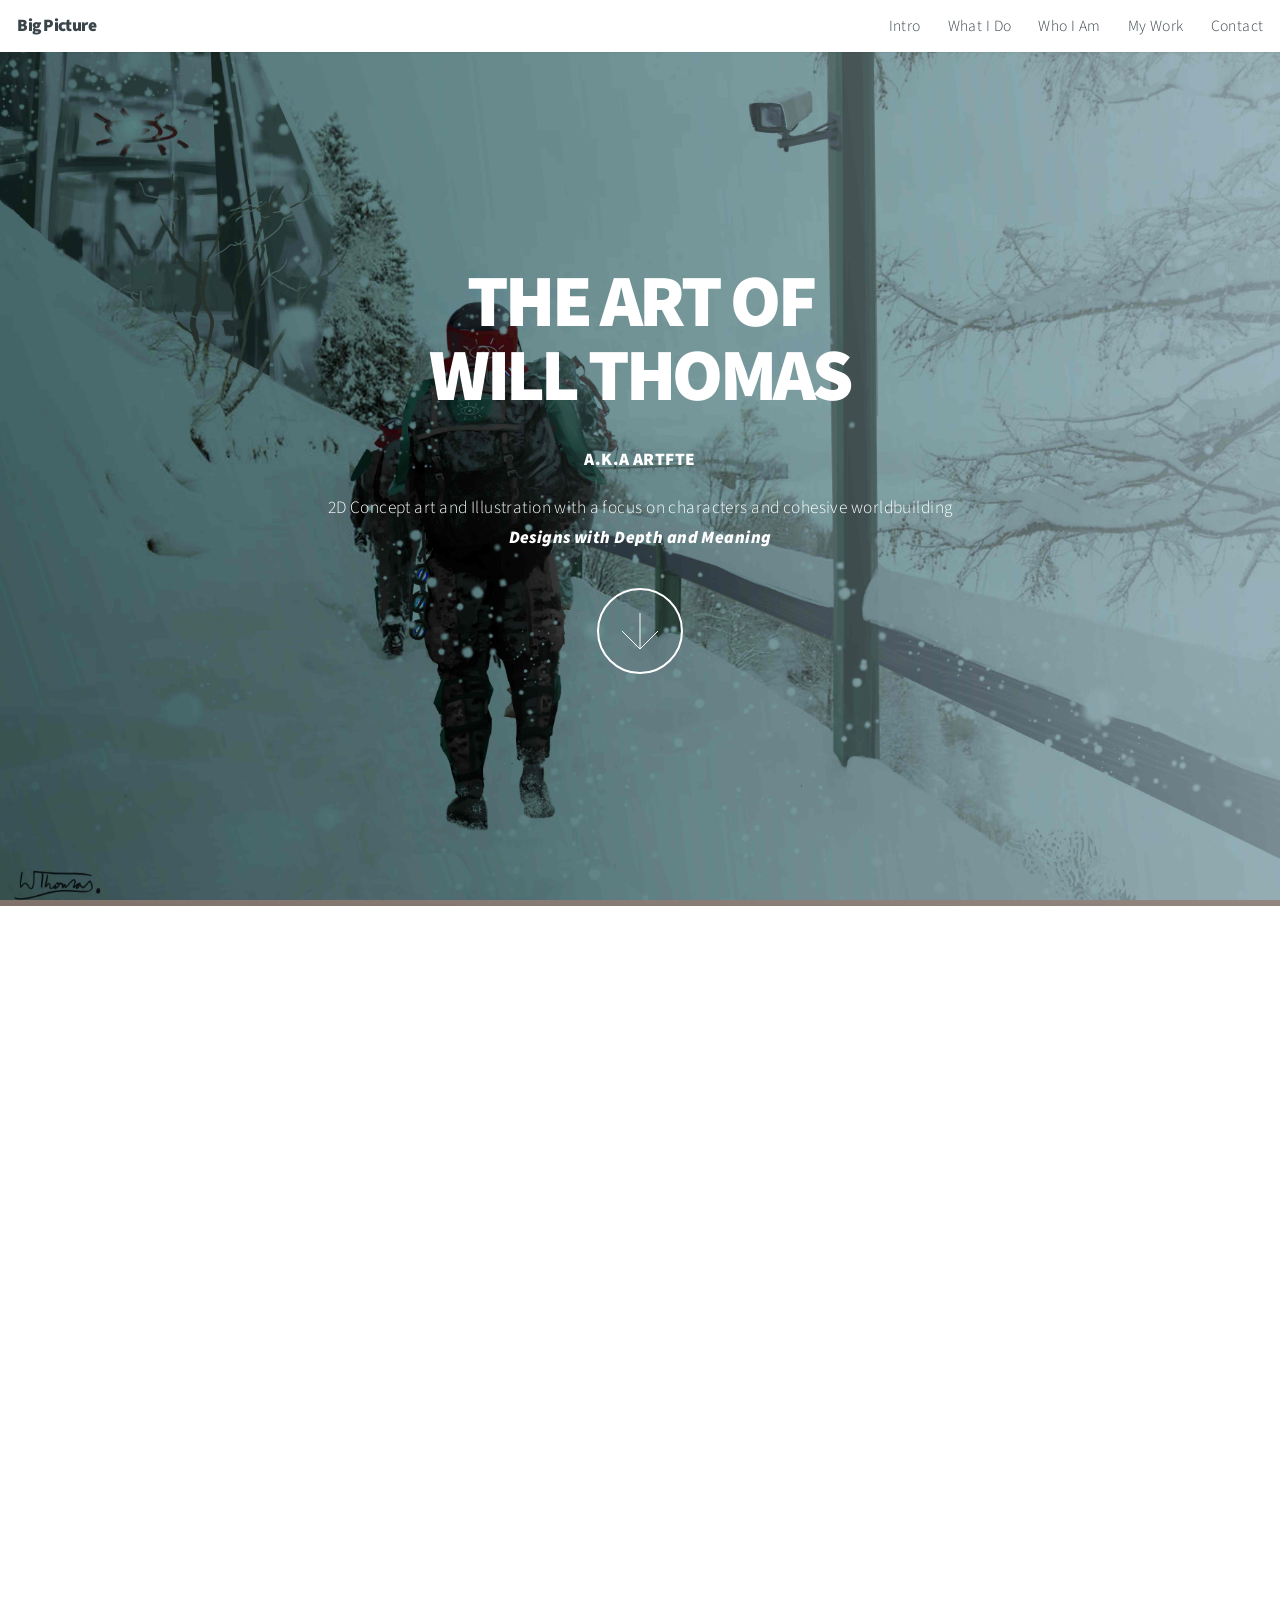
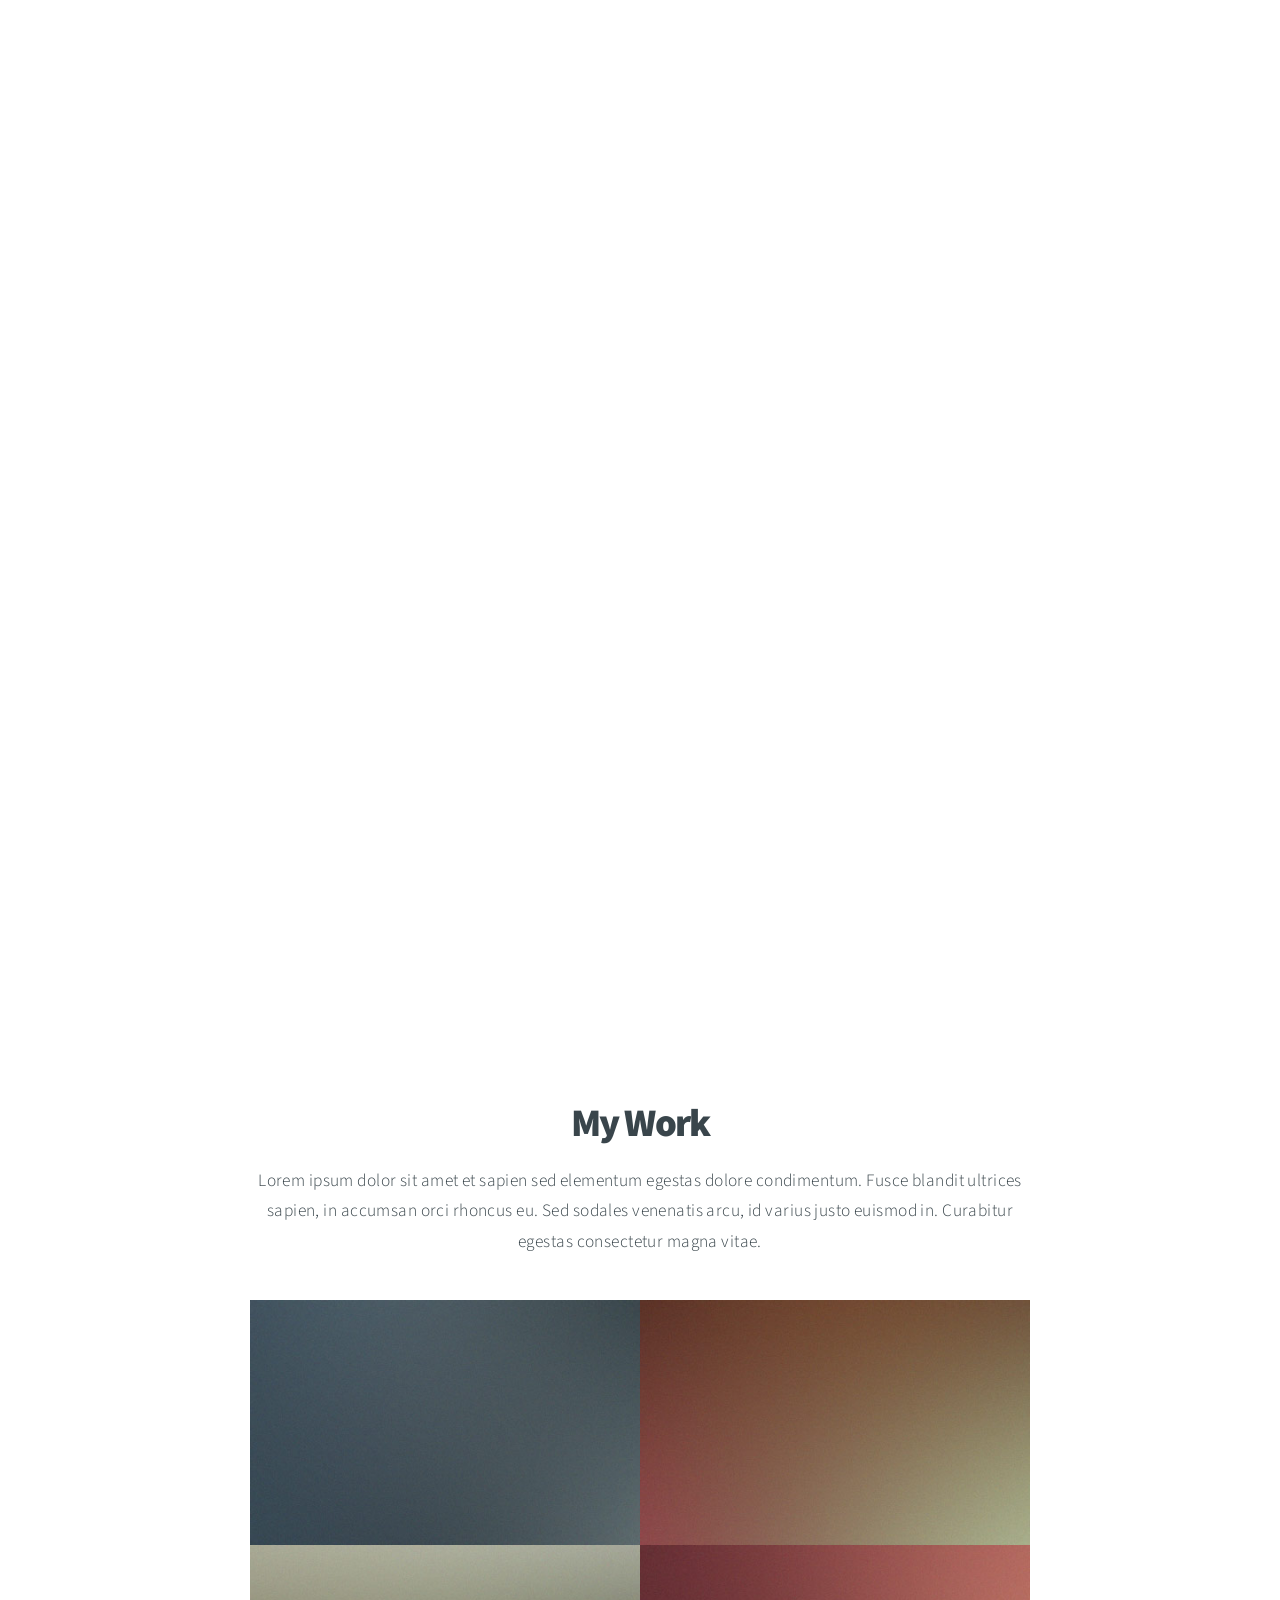
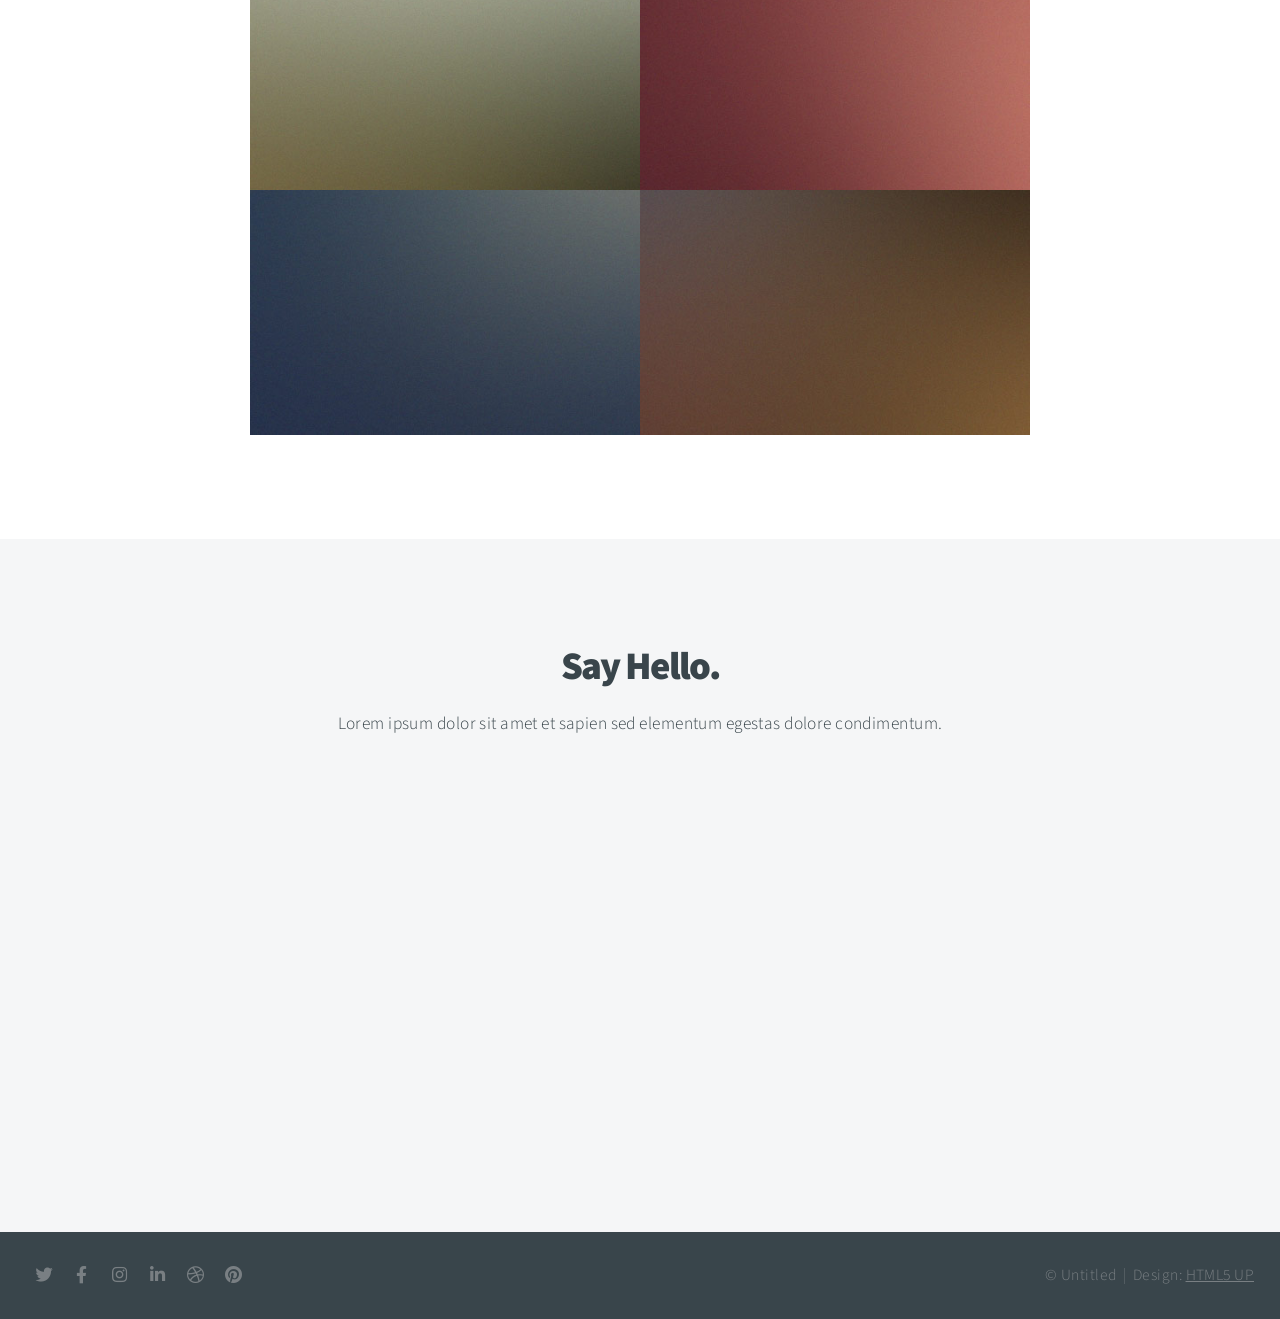
==== index.html @ 3540ca2a "Add files via upload First Commit" ====
<!DOCTYPE HTML>
<!--
	Big Picture by HTML5 UP
	html5up.net | @ajlkn
	Free for personal and commercial use under the CCA 3.0 license (html5up.net/license)
-->
<html>
	<head>
		<title>Big Picture by HTML5 UP</title>
		<meta charset="utf-8" />
		<meta name="viewport" content="width=device-width, initial-scale=1, user-scalable=no" />
		<link rel="stylesheet" href="assets/css/main.css" />
		<noscript><link rel="stylesheet" href="assets/css/noscript.css" /></noscript>
	</head>
	<body class="is-preload">

		<!-- Header -->
			<header id="header">
				<h1>Big Picture</h1>
				<nav>
					<ul>
						<li><a href="#intro">Intro</a></li>
						<li><a href="#one">What I Do</a></li>
						<li><a href="#two">Who I Am</a></li>
						<li><a href="#work">My Work</a></li>
						<li><a href="#contact">Contact</a></li>
					</ul>
				</nav>
			</header>

		<!-- Intro -->
			<section id="intro" class="main style1 dark fullscreen">
				<div class="content">
					<header>
						<h2>THE ART OF 
							<br>WILL THOMAS</h2>
							<br> <strong>A.K.A ARTFTE</strong> 
					</header>
						<p>2D Concept art and Illustration with a focus on characters and cohesive worldbuilding
							<br> <strong><i>Designs with Depth and Meaning</i></strong>
						</p>
					<footer>
						<a href="#one" class="button style2 down">More</a>
					</footer>
				</div>
			</section>

		<!-- One -->
			<section id="one" class="main style2 right dark fullscreen">
				<div class="content box style2">
					<header>
						<h2>About Me</h2>
					</header>
					<p>I am a British 2D artist looking for roles such as Concept Artist, Character Concept Artist, and related positions.
						<br>I also have roots in Illustration and love crafting detailed, highly-rendered illustrations for posters, cover art, and visdev purposes etc..
						<br> However my main area of expertise is <strong>Concept Art</strong>, particularly for, but not limited to, <strong>Characters and Cosmetics.</strong>
					</p>
				</div>
				<a href="#two" class="button style2 down anchored">Next</a>
			</section>

		<!-- Two -->
			<section id="two" class="main style2 left dark fullscreen">
				<div class="content box style2">
					<header>
						<h2>Why Me?</h2>
					</header>
					<p>At the time of writing (05.2024) I have just completed my Illustration BA at University, and so I lack experience working for studios in a professional capacity. 
						<br> But this also means I am not set in the ways of any one studio or style, and can learn and adapt to your company's values.
						<br> I can offer you and your company <strong>a new and fresh perpective</strong> - one that is eager to work and learn to the very best of its ability. I will challenge myself every day to exceed expectations; to not only meet the high standard of today's concept art and design, <i>but to raise it.</i>
				</div>
				<a href="#work" class="button style2 down anchored">Next</a>
			</section>

		<!-- Work -->
			<section id="work" class="main style3 primary">
				<div class="content">
					<header>
						<h2>My Work</h2>
						<p>Lorem ipsum dolor sit amet et sapien sed elementum egestas dolore condimentum.
						Fusce blandit ultrices sapien, in accumsan orci rhoncus eu. Sed sodales venenatis
						arcu, id varius justo euismod in. Curabitur egestas consectetur magna vitae.</p>
					</header>

					<!-- Gallery  -->
						<div class="gallery">
							<article class="from-left">
								<a href="images/fulls/01.jpg" class="image fit"><img src="images/thumbs/01.jpg" title="The Anonymous Red" alt="" /></a>
							</article>
							<article class="from-right">
								<a href="images/fulls/02.jpg" class="image fit"><img src="images/thumbs/02.jpg" title="Airchitecture II" alt="" /></a>
							</article>
							<article class="from-left">
								<a href="images/fulls/03.jpg" class="image fit"><img src="images/thumbs/03.jpg" title="Air Lounge" alt="" /></a>
							</article>
							<article class="from-right">
								<a href="images/fulls/04.jpg" class="image fit"><img src="images/thumbs/04.jpg" title="Carry on" alt="" /></a>
							</article>
							<article class="from-left">
								<a href="images/fulls/05.jpg" class="image fit"><img src="images/thumbs/05.jpg" title="The sparkling shell" alt="" /></a>
							</article>
							<article class="from-right">
								<a href="images/fulls/06.jpg" class="image fit"><img src="images/thumbs/06.jpg" title="Bent IX" alt="" /></a>
							</article>
						</div>

				</div>
			</section>

		<!-- Contact -->
			<section id="contact" class="main style3 secondary">
				<div class="content">
					<header>
						<h2>Say Hello.</h2>
						<p>Lorem ipsum dolor sit amet et sapien sed elementum egestas dolore condimentum.</p>
					</header>
					<div class="box">
						<form method="post" action="#">
							<div class="fields">
								<div class="field half"><input type="text" name="name" placeholder="Name" /></div>
								<div class="field half"><input type="email" name="email" placeholder="Email" /></div>
								<div class="field"><textarea name="message" placeholder="Message" rows="6"></textarea></div>
							</div>
							<ul class="actions special">
								<li><input type="submit" value="Send Message" /></li>
							</ul>
						</form>
					</div>
				</div>
			</section>

		<!-- Footer -->
			<footer id="footer">

				<!-- Icons -->
					<ul class="icons">
						<li><a href="#" class="icon brands fa-twitter"><span class="label">Twitter</span></a></li>
						<li><a href="#" class="icon brands fa-facebook-f"><span class="label">Facebook</span></a></li>
						<li><a href="#" class="icon brands fa-instagram"><span class="label">Instagram</span></a></li>
						<li><a href="#" class="icon brands fa-linkedin-in"><span class="label">LinkedIn</span></a></li>
						<li><a href="#" class="icon brands fa-dribbble"><span class="label">Dribbble</span></a></li>
						<li><a href="#" class="icon brands fa-pinterest"><span class="label">Pinterest</span></a></li>
					</ul>

				<!-- Menu -->
					<ul class="menu">
						<li>&copy; Untitled</li><li>Design: <a href="https://html5up.net">HTML5 UP</a></li>
					</ul>

			</footer>

		<!-- Scripts -->
			<script src="assets/js/jquery.min.js"></script>
			<script src="assets/js/jquery.poptrox.min.js"></script>
			<script src="assets/js/jquery.scrolly.min.js"></script>
			<script src="assets/js/jquery.scrollex.min.js"></script>
			<script src="assets/js/browser.min.js"></script>
			<script src="assets/js/breakpoints.min.js"></script>
			<script src="assets/js/util.js"></script>
			<script src="assets/js/main.js"></script>

	</body>
</html>
---- assets/css/main.css ----
@import url("https://fonts.googleapis.com/css?family=Source+Sans+Pro:300,900");
@import url("fontawesome-all.min.css");

/*
	Big Picture by HTML5 UP
	html5up.net | @ajlkn
	Free for personal and commercial use under the CCA 3.0 license (html5up.net/license)
*/

html, body, div, span, applet, object,
iframe, h1, h2, h3, h4, h5, h6, p, blockquote,
pre, a, abbr, acronym, address, big, cite,
code, del, dfn, em, img, ins, kbd, q, s, samp,
small, strike, strong, sub, sup, tt, var, b,
u, i, center, dl, dt, dd, ol, ul, li, fieldset,
form, label, legend, table, caption, tbody,
tfoot, thead, tr, th, td, article, aside,
canvas, details, embed, figure, figcaption,
footer, header, hgroup, menu, nav, output, ruby,
section, summary, time, mark, audio, video {
	margin: 0;
	padding: 0;
	border: 0;
	font-size: 100%;
	font: inherit;
	vertical-align: baseline;}

article, aside, details, figcaption, figure,
footer, header, hgroup, menu, nav, section {
	display: block;}

body {
	line-height: 1;
}

ol, ul {
	list-style: none;
}

blockquote, q {
	quotes: none;
}

	blockquote:before, blockquote:after, q:before, q:after {
		content: '';
		content: none;
	}

table {
	border-collapse: collapse;
	border-spacing: 0;
}

body {
	-webkit-text-size-adjust: none;
}

mark {
	background-color: transparent;
	color: inherit;
}

input::-moz-focus-inner {
	border: 0;
	padding: 0;
}

input, select, textarea {
	-moz-appearance: none;
	-webkit-appearance: none;
	-ms-appearance: none;
	appearance: none;
}

/* Basic */

	@-ms-viewport {
		width: device-width;
	}

	html {
		height: 100%;
	}

	html {
		box-sizing: border-box;
	}

	*, *:before, *:after {
		box-sizing: inherit;
	}

	body {
		background: #ffffff;
		height: 100%;
		min-width: 320px;
	}

		body.is-preload *, body.is-preload *:before, body.is-preload *:after {
			-moz-animation: none !important;
			-webkit-animation: none !important;
			-ms-animation: none !important;
			animation: none !important;
			-moz-transition: none !important;
			-webkit-transition: none !important;
			-ms-transition: none !important;
			transition: none !important;
		}

/* Spinner */

	@-moz-keyframes spinner-rotate {
		0% {
			-moz-transform: scale(1) rotate(0deg);
			-webkit-transform: scale(1) rotate(0deg);
			-ms-transform: scale(1) rotate(0deg);
			transform: scale(1) rotate(0deg);
		}

		100% {
			-moz-transform: scale(1) rotate(360deg);
			-webkit-transform: scale(1) rotate(360deg);
			-ms-transform: scale(1) rotate(360deg);
			transform: scale(1) rotate(360deg);
		}
	}

	@-webkit-keyframes spinner-rotate {
		0% {
			-moz-transform: scale(1) rotate(0deg);
			-webkit-transform: scale(1) rotate(0deg);
			-ms-transform: scale(1) rotate(0deg);
			transform: scale(1) rotate(0deg);
		}

		100% {
			-moz-transform: scale(1) rotate(360deg);
			-webkit-transform: scale(1) rotate(360deg);
			-ms-transform: scale(1) rotate(360deg);
			transform: scale(1) rotate(360deg);
		}
	}

	@-ms-keyframes spinner-rotate {
		0% {
			-moz-transform: scale(1) rotate(0deg);
			-webkit-transform: scale(1) rotate(0deg);
			-ms-transform: scale(1) rotate(0deg);
			transform: scale(1) rotate(0deg);
		}

		100% {
			-moz-transform: scale(1) rotate(360deg);
			-webkit-transform: scale(1) rotate(360deg);
			-ms-transform: scale(1) rotate(360deg);
			transform: scale(1) rotate(360deg);
		}
	}

	@keyframes spinner-rotate {
		0% {
			-moz-transform: scale(1) rotate(0deg);
			-webkit-transform: scale(1) rotate(0deg);
			-ms-transform: scale(1) rotate(0deg);
			transform: scale(1) rotate(0deg);
		}

		100% {
			-moz-transform: scale(1) rotate(360deg);
			-webkit-transform: scale(1) rotate(360deg);
			-ms-transform: scale(1) rotate(360deg);
			transform: scale(1) rotate(360deg);
		}
	}

/* Loader */

	@-moz-keyframes spinner-show {
		0% {
			opacity: 0;
		}

		100% {
			opacity: 1;
		}
	}

	@-webkit-keyframes spinner-show {
		0% {
			opacity: 0;
		}

		100% {
			opacity: 1;
		}
	}

	@-ms-keyframes spinner-show {
		0% {
			opacity: 0;
		}

		100% {
			opacity: 1;
		}
	}

	@keyframes spinner-show {
		0% {
			opacity: 0;
		}

		100% {
			opacity: 1;
		}
	}

	@-moz-keyframes spinner-hide {
		0% {
			-moz-transform: scale(1) rotate(0deg);
			-webkit-transform: scale(1) rotate(0deg);
			-ms-transform: scale(1) rotate(0deg);
			transform: scale(1) rotate(0deg);
			color: #e5e6e7;
			z-index: 100001;
		}

		99% {
			-moz-transform: scale(0.5) rotate(360deg);
			-webkit-transform: scale(0.5) rotate(360deg);
			-ms-transform: scale(0.5) rotate(360deg);
			transform: scale(0.5) rotate(360deg);
			color: #e5e6e7;
			z-index: 100001;
		}

		100% {
			-moz-transform: scale(0.5) rotate(360deg);
			-webkit-transform: scale(0.5) rotate(360deg);
			-ms-transform: scale(0.5) rotate(360deg);
			transform: scale(0.5) rotate(360deg);
			color: #e5e6e7;
			z-index: -1;
		}
	}

	@-webkit-keyframes spinner-hide {
		0% {
			-moz-transform: scale(1) rotate(0deg);
			-webkit-transform: scale(1) rotate(0deg);
			-ms-transform: scale(1) rotate(0deg);
			transform: scale(1) rotate(0deg);
			color: #e5e6e7;
			z-index: 100001;
		}

		99% {
			-moz-transform: scale(0.5) rotate(360deg);
			-webkit-transform: scale(0.5) rotate(360deg);
			-ms-transform: scale(0.5) rotate(360deg);
			transform: scale(0.5) rotate(360deg);
			color: #e5e6e7;
			z-index: 100001;
		}

		100% {
			-moz-transform: scale(0.5) rotate(360deg);
			-webkit-transform: scale(0.5) rotate(360deg);
			-ms-transform: scale(0.5) rotate(360deg);
			transform: scale(0.5) rotate(360deg);
			color: #e5e6e7;
			z-index: -1;
		}
	}

	@-ms-keyframes spinner-hide {
		0% {
			-moz-transform: scale(1) rotate(0deg);
			-webkit-transform: scale(1) rotate(0deg);
			-ms-transform: scale(1) rotate(0deg);
			transform: scale(1) rotate(0deg);
			color: #e5e6e7;
			z-index: 100001;
		}

		99% {
			-moz-transform: scale(0.5) rotate(360deg);
			-webkit-transform: scale(0.5) rotate(360deg);
			-ms-transform: scale(0.5) rotate(360deg);
			transform: scale(0.5) rotate(360deg);
			color: #e5e6e7;
			z-index: 100001;
		}

		100% {
			-moz-transform: scale(0.5) rotate(360deg);
			-webkit-transform: scale(0.5) rotate(360deg);
			-ms-transform: scale(0.5) rotate(360deg);
			transform: scale(0.5) rotate(360deg);
			color: #e5e6e7;
			z-index: -1;
		}
	}

	@keyframes spinner-hide {
		0% {
			-moz-transform: scale(1) rotate(0deg);
			-webkit-transform: scale(1) rotate(0deg);
			-ms-transform: scale(1) rotate(0deg);
			transform: scale(1) rotate(0deg);
			color: #e5e6e7;
			z-index: 100001;
		}

		99% {
			-moz-transform: scale(0.5) rotate(360deg);
			-webkit-transform: scale(0.5) rotate(360deg);
			-ms-transform: scale(0.5) rotate(360deg);
			transform: scale(0.5) rotate(360deg);
			color: #e5e6e7;
			z-index: 100001;
		}

		100% {
			-moz-transform: scale(0.5) rotate(360deg);
			-webkit-transform: scale(0.5) rotate(360deg);
			-ms-transform: scale(0.5) rotate(360deg);
			transform: scale(0.5) rotate(360deg);
			color: #e5e6e7;
			z-index: -1;
		}
	}

	@-moz-keyframes overlay-hide {
		0% {
			opacity: 1;
			z-index: 100000;
		}

		15% {
			opacity: 1;
			z-index: 100000;
		}

		99% {
			opacity: 0;
			z-index: 100000;
		}

		100% {
			opacity: 0;
			z-index: -1;
		}
	}

	@-webkit-keyframes overlay-hide {
		0% {
			opacity: 1;
			z-index: 100000;
		}

		15% {
			opacity: 1;
			z-index: 100000;
		}

		99% {
			opacity: 0;
			z-index: 100000;
		}

		100% {
			opacity: 0;
			z-index: -1;
		}
	}

	@-ms-keyframes overlay-hide {
		0% {
			opacity: 1;
			z-index: 100000;
		}

		15% {
			opacity: 1;
			z-index: 100000;
		}

		99% {
			opacity: 0;
			z-index: 100000;
		}

		100% {
			opacity: 0;
			z-index: -1;
		}
	}

	@keyframes overlay-hide {
		0% {
			opacity: 1;
			z-index: 100000;
		}

		15% {
			opacity: 1;
			z-index: 100000;
		}

		99% {
			opacity: 0;
			z-index: 100000;
		}

		100% {
			opacity: 0;
			z-index: -1;
		}
	}

	body {
		text-decoration: none;
	}

		body:before {
			-moz-animation: spinner-show 1.5s 1 0.25s ease forwards, spinner-hide 0.25s ease-in-out forwards !important;
			-webkit-animation: spinner-show 1.5s 1 0.25s ease forwards, spinner-hide 0.25s ease-in-out forwards !important;
			-ms-animation: spinner-show 1.5s 1 0.25s ease forwards, spinner-hide 0.25s ease-in-out forwards !important;
			animation: spinner-show 1.5s 1 0.25s ease forwards, spinner-hide 0.25s ease-in-out forwards !important;
			-moz-transform-origin: 50% 50%;
			-webkit-transform-origin: 50% 50%;
			-ms-transform-origin: 50% 50%;
			transform-origin: 50% 50%;
			-moz-osx-font-smoothing: grayscale;
			-webkit-font-smoothing: antialiased;
			font-family: FontAwesome;
			font-style: normal;
			font-weight: normal;
			text-transform: none !important;
			color: #e5e6e7;
			content: '\f1ce';
			cursor: default;
			display: block;
			font-size: 2em;
			height: 2em;
			left: 50%;
			line-height: 2em;
			margin: -1em 0 0 -1em;
			opacity: 0;
			position: fixed;
			text-align: center;
			top: 50%;
			width: 2em;
			z-index: -1;
		}

		body:after {
			-moz-animation: overlay-hide 1.5s ease-in forwards !important;
			-webkit-animation: overlay-hide 1.5s ease-in forwards !important;
			-ms-animation: overlay-hide 1.5s ease-in forwards !important;
			animation: overlay-hide 1.5s ease-in forwards !important;
			background: #ffffff;
			content: '';
			display: block;
			height: 100%;
			left: 0;
			opacity: 0;
			position: fixed;
			top: 0;
			width: 100%;
			z-index: -1;
		}

		body.is-preload:before {
			-moz-animation: spinner-show 1.5s 1 0.25s ease forwards, spinner-rotate 0.75s infinite linear !important;
			-webkit-animation: spinner-show 1.5s 1 0.25s ease forwards, spinner-rotate 0.75s infinite linear !important;
			-ms-animation: spinner-show 1.5s 1 0.25s ease forwards, spinner-rotate 0.75s infinite linear !important;
			animation: spinner-show 1.5s 1 0.25s ease forwards, spinner-rotate 0.75s infinite linear !important;
			z-index: 100001;
		}

		body.is-preload:after {
			-moz-animation: none !important;
			-webkit-animation: none !important;
			-ms-animation: none !important;
			animation: none !important;
			opacity: 1;
			z-index: 100000;
		}

	@media (-webkit-min-device-pixel-ratio: 2) {

		body:before {
			line-height: 2.025em;
		}

	}

/* Type */

	body, input, textarea, select {
		font-family: "Source Sans Pro", "sans-serif";
		font-weight: 300;
		font-size: 18pt;
		line-height: 1.75em;
		color: #39454b;
		letter-spacing: 0.025em;
	}

		@media screen and (max-width: 1920px) {

			body, input, textarea, select {
				font-size: 17pt;
			}

		}

		@media screen and (max-width: 1680px) {

			body, input, textarea, select {
				font-size: 15pt;
			}

		}

		@media screen and (max-width: 1280px) {

			body, input, textarea, select {
				font-size: 13pt;
			}

		}

		@media screen and (max-width: 1000px) {

			body, input, textarea, select {
				font-size: 13pt;
			}

		}

		@media screen and (max-width: 736px) {

			body, input, textarea, select {
				font-size: 12pt;
				line-height: 1.5em;
			}

		}

	h1, h2, h3, h4, h5, h6 {
		font-weight: 900;
		color: inherit;
		letter-spacing: -0.0325em;
	}

		h1 a, h2 a, h3 a, h4 a, h5 a, h6 a {
			color: inherit;
			text-decoration: none;
		}

	h2 {
		font-size: 2.25em;
		line-height: 1.25em;
		letter-spacing: -0.05em;
	}

	@media screen and (max-width: 736px) {

		h2 {
			font-size: 1.5em;
		}

	}

	strong, b {
		font-weight: 900;
		color: inherit;
	}

	em, i {
		font-style: italic;
	}

	a {
		-moz-transition: color 0.2s ease-in-out;
		-webkit-transition: color 0.2s ease-in-out;
		-ms-transition: color 0.2s ease-in-out;
		transition: color 0.2s ease-in-out;
		color: #98c593;
	}

	sub {
		position: relative;
		top: 0.5em;
		font-size: 0.8em;
	}

	sup {
		position: relative;
		top: -0.5em;
		font-size: 0.8em;
	}

	hr {
		border: 0;
		border-top: solid 1px #e5e6e7;
	}

	blockquote {
		border-left: solid 0.5em #e5e6e7;
		padding: 1em 0 1em 2em;
		font-style: italic;
	}

	p, ul, ol, dl, table {
		margin-bottom: 1em;
	}

/* Box */

	.box {
		background: #ffffff;
		color: #39454b;
		padding: 2em;
	}

		.box > :last-child {
			margin-bottom: 0;
		}

		.box.style2 {
			padding: 3.5em 2.5em 3.5em 2.5em;
		}

		@media screen and (max-width: 736px) {

			.box {
				padding: 1em;
			}

				.box.style2 {
					padding: 1.5em 1.25em 1.5em 1.25em;
					background-color: rgba(255, 255, 255, 0.9);
				}

		}

/* Button */

	input[type="button"],
	input[type="submit"],
	input[type="reset"],
	.button,
	button {
		-moz-appearance: none;
		-webkit-appearance: none;
		-ms-appearance: none;
		appearance: none;
		-moz-transition: background-color 0.2s ease-in-out;
		-webkit-transition: background-color 0.2s ease-in-out;
		-ms-transition: background-color 0.2s ease-in-out;
		transition: background-color 0.2s ease-in-out;
		background-color: #98c593;
		border: 0;
		border-radius: 3.5em;
		color: #ffffff;
		cursor: pointer;
		display: inline-block;
		height: 3.5em;
		line-height: 3.5em;
		outline: 0;
		padding: 0 2em 0 2em;
		position: relative;
		text-align: center;
		text-decoration: none;
	}

		input[type="button"].down,
		input[type="submit"].down,
		input[type="reset"].down,
		.button.down,
		button.down {
			width: 5em;
			height: 5em;
			line-height: 4.5em;
			padding: 0;
			background-image: url("images/dark-arrow.svg");
			background-position: center center;
			background-repeat: no-repeat;
			text-indent: -10em;
			overflow: hidden;
		}

			input[type="button"].down.anchored,
			input[type="submit"].down.anchored,
			input[type="reset"].down.anchored,
			.button.down.anchored,
			button.down.anchored {
				bottom: 0;
				border-bottom: 0;
				border-radius: 3em 3em 0 0;
				height: 4.5em;
				margin-left: -2.5em;
			}

		input[type="button"].anchored,
		input[type="submit"].anchored,
		input[type="reset"].anchored,
		.button.anchored,
		button.anchored {
			position: absolute;
			left: 50%;
		}

		input[type="button"]:hover,
		input[type="submit"]:hover,
		input[type="reset"]:hover,
		.button:hover,
		button:hover {
			background-color: #a8cea4;
		}

		input[type="button"]:active,
		input[type="submit"]:active,
		input[type="reset"]:active,
		.button:active,
		button:active {
			background-color: #88bc82;
		}

		input[type="button"].style2,
		input[type="submit"].style2,
		input[type="reset"].style2,
		.button.style2,
		button.style2 {
			background-color: transparent;
			border: solid 2px #e5e6e7;
			color: inherit;
		}

			input[type="button"].style2:hover,
			input[type="submit"].style2:hover,
			input[type="reset"].style2:hover,
			.button.style2:hover,
			button.style2:hover {
				background-color: rgba(229, 230, 231, 0.25);
			}

			input[type="button"].style2:active,
			input[type="submit"].style2:active,
			input[type="reset"].style2:active,
			.button.style2:active,
			button.style2:active {
				background-color: rgba(229, 230, 231, 0.375);
			}

			input[type="button"].style2.down,
			input[type="submit"].style2.down,
			input[type="reset"].style2.down,
			.button.style2.down,
			button.style2.down {
				background-image: url("images/arrow.svg");
			}

/* Form */

	form {
		margin: 0 0 2em 0;
	}

		form > :last-child {
			margin-bottom: 0;
		}

		form > .fields {
			display: -moz-flex;
			display: -webkit-flex;
			display: -ms-flex;
			display: flex;
			-moz-flex-wrap: wrap;
			-webkit-flex-wrap: wrap;
			-ms-flex-wrap: wrap;
			flex-wrap: wrap;
			width: calc(100% + 3em);
			margin: -1.5em 0 2em -1.5em;
		}

			form > .fields > .field {
				-moz-flex-grow: 0;
				-webkit-flex-grow: 0;
				-ms-flex-grow: 0;
				flex-grow: 0;
				-moz-flex-shrink: 0;
				-webkit-flex-shrink: 0;
				-ms-flex-shrink: 0;
				flex-shrink: 0;
				padding: 1.5em 0 0 1.5em;
				width: calc(100% - 1.5em);
			}

				form > .fields > .field.half {
					width: calc(50% - 0.75em);
				}

				form > .fields > .field.third {
					width: calc(100%/3 - 0.5em);
				}

				form > .fields > .field.quarter {
					width: calc(25% - 0.375em);
				}

		@media screen and (max-width: 480px) {

			form > .fields {
				width: calc(100% + 2em);
				margin: -1em 0 2em -1em;
			}

				form > .fields > .field {
					padding: 1em 0 0 1em;
					width: calc(100% - 1em);
				}

					form > .fields > .field.half {
						width: calc(100% - 1em);
					}

					form > .fields > .field.third {
						width: calc(100% - 1em);
					}

					form > .fields > .field.quarter {
						width: calc(100% - 1em);
					}

		}

	label {
		display: block;
	}

	input[type="text"],
	input[type="password"],
	input[type="email"],
	input[type="tel"],
	input[type="search"],
	input[type="url"],
	select,
	textarea {
		-moz-appearance: none;
		-webkit-appearance: none;
		-ms-appearance: none;
		appearance: none;
		-moz-transition: border-color 0.2s ease-in-out, color 0.2s ease-in-out;
		-webkit-transition: border-color 0.2s ease-in-out, color 0.2s ease-in-out;
		-ms-transition: border-color 0.2s ease-in-out, color 0.2s ease-in-out;
		transition: border-color 0.2s ease-in-out, color 0.2s ease-in-out;
		color: #39454b;
		display: block;
		width: 100%;
		padding: 0.65em 0.75em;
		background: none;
		border: solid 2px #e5e6e7;
		color: inherit;
		border-radius: 0.5em;
		outline: none;
	}

		input[type="text"]:focus,
		input[type="password"]:focus,
		input[type="email"]:focus,
		input[type="tel"]:focus,
		input[type="search"]:focus,
		input[type="url"]:focus,
		select:focus,
		textarea:focus {
			border-color: #9ac8e9;
		}

	input[type="text"],
	input[type="password"],
	input[type="email"],
	input[type="tel"],
	input[type="search"],
	input[type="url"],
	select {
		line-height: 1.35em;
	}

	textarea {
		min-height: 8em;
	}

	::-moz-focus-inner {
		border: 0;
	}

	::-webkit-input-placeholder {
		opacity: 0.375;
	}

	:-moz-placeholder {
		opacity: 0.375;
	}

	::-moz-placeholder {
		opacity: 0.375;
	}

	:-ms-input-placeholder {
		opacity: 0.375;
	}

/* Icon */

	.icon {
		text-decoration: none;
		position: relative;
		text-decoration: none;
	}

		.icon:before {
			-moz-osx-font-smoothing: grayscale;
			-webkit-font-smoothing: antialiased;
			display: inline-block;
			font-style: normal;
			font-variant: normal;
			text-rendering: auto;
			line-height: 1;
			text-transform: none !important;
			font-family: 'Font Awesome 5 Free';
			font-weight: 400;
		}

		.icon:before {
			line-height: inherit;
		}

		.icon > .label {
			display: none;
		}

		.icon.solid:before {
			font-weight: 900;
		}

		.icon.brands:before {
			font-family: 'Font Awesome 5 Brands';
		}

/* Image */

	.image {
		position: relative;
		display: inline-block;
	}

		.image:before {
			content: '';
			position: absolute;
			left: 0;
			top: 0;
			width: 100%;
			height: 100%;
			
		}

		.image img {
			display: block;
			width: 100%;
		}

		.image.featured {
			display: block;
			width: 100%;
			margin: 0 0 2em 0;
		}

		.image.fit {
			display: block;
			width: 100%;
		}

		.image.left {
			float: left;
			margin: 0 2em 2em 0;
		}

		.image.centered {
			display: block;
			margin: 0 0 2em 0;
		}

			.image.centered img {
				margin: 0 auto;
				width: auto;
			}

/* List */

	ul.default {
		list-style: disc;
		padding-left: 1em;
	}

		ul.default li {
			padding-left: 0.5em;
		}

	ul.menu {
		cursor: default;
	}

		ul.menu li {
			display: inline-block;
			line-height: 1em;
			border-left: solid 1px #e5e6e7;
			padding: 0 0 0 0.5em;
			margin: 0 0 0 0.5em;
		}

			ul.menu li:first-child {
				border-left: 0;
				padding-left: 0;
				margin-left: 0;
			}

	ol.default {
		list-style: decimal;
		padding-left: 1.25em;
	}

		ol.default li {
			padding-left: 0.25em;
		}

/* Actions */

	ul.actions {
		display: -moz-flex;
		display: -webkit-flex;
		display: -ms-flex;
		display: flex;
		cursor: default;
		list-style: none;
		margin-left: -1em;
		padding-left: 0;
	}

		ul.actions li {
			padding: 0 0 0 1em;
			vertical-align: middle;
		}

		ul.actions.special {
			-moz-justify-content: center;
			-webkit-justify-content: center;
			-ms-justify-content: center;
			justify-content: center;
			width: 100%;
			margin-left: 0;
		}

			ul.actions.special li:first-child {
				padding-left: 0;
			}

		ul.actions.stacked {
			-moz-flex-direction: column;
			-webkit-flex-direction: column;
			-ms-flex-direction: column;
			flex-direction: column;
			margin-left: 0;
		}

			ul.actions.stacked li {
				padding: 1.3em 0 0 0;
			}

				ul.actions.stacked li:first-child {
					padding-top: 0;
				}

		ul.actions.fit {
			width: calc(100% + 1em);
		}

			ul.actions.fit li {
				-moz-flex-grow: 1;
				-webkit-flex-grow: 1;
				-ms-flex-grow: 1;
				flex-grow: 1;
				-moz-flex-shrink: 1;
				-webkit-flex-shrink: 1;
				-ms-flex-shrink: 1;
				flex-shrink: 1;
				width: 100%;
			}

				ul.actions.fit li > * {
					width: 100%;
				}

			ul.actions.fit.stacked {
				width: 100%;
			}

		@media screen and (max-width: 480px) {

			ul.actions:not(.fixed) {
				-moz-flex-direction: column;
				-webkit-flex-direction: column;
				-ms-flex-direction: column;
				flex-direction: column;
				margin-left: 0;
				width: 100% !important;
			}

				ul.actions:not(.fixed) li {
					-moz-flex-grow: 1;
					-webkit-flex-grow: 1;
					-ms-flex-grow: 1;
					flex-grow: 1;
					-moz-flex-shrink: 1;
					-webkit-flex-shrink: 1;
					-ms-flex-shrink: 1;
					flex-shrink: 1;
					padding: 1em 0 0 0;
					text-align: center;
					width: 100%;
				}

					ul.actions:not(.fixed) li > * {
						width: 100%;
					}

					ul.actions:not(.fixed) li:first-child {
						padding-top: 0;
					}

					ul.actions:not(.fixed) li input[type="submit"],
					ul.actions:not(.fixed) li input[type="reset"],
					ul.actions:not(.fixed) li input[type="button"],
					ul.actions:not(.fixed) li button,
					ul.actions:not(.fixed) li .button {
						width: 100%;
					}

						ul.actions:not(.fixed) li input[type="submit"].icon:before,
						ul.actions:not(.fixed) li input[type="reset"].icon:before,
						ul.actions:not(.fixed) li input[type="button"].icon:before,
						ul.actions:not(.fixed) li button.icon:before,
						ul.actions:not(.fixed) li .button.icon:before {
							margin-left: -0.5rem;
						}

		}

/* Icons */

	ul.icons {
		cursor: default;
	}

		ul.icons li {
			display: inline-block;
		}

		ul.icons a {
			display: inline-block;
			width: 2em;
			height: 2em;
			line-height: 2em;
			text-align: center;
			border: 0;
		}

/* Sections/Article */

	header {
		margin-bottom: 1em;
	}

		header p {
			display: block;
			margin: 1em 0 0 0;
			padding: 0 0 0.5em 0;
		}

	footer {
		margin-top: 2em;
	}

/* Table */

	table {
		width: 100%;
	}

		table.default {
			width: 100%;
		}

			table.default tbody tr:nth-child(2n+2) {
				background: rgba(229, 230, 231, 0.5);
			}

			table.default td {
				padding: 0.5em 1em 0.5em 1em;
			}

			table.default th {
				text-align: left;
				font-weight: 900;
				padding: 0.5em 1em 0.5em 1em;
			}

			table.default thead {
				background: #39454b;
				color: #ffffff;
			}

			table.default tfoot {
				background: #e5e6e7;
			}

/* Poptrox */

	.poptrox-popup {
		-moz-box-sizing: content-box;
		-webkit-box-sizing: content-box;
		-ms-box-sizing: content-box;
		box-sizing: content-box;
		background: #fff;
		padding-bottom: 3em;
		box-shadow: 0 0.1em 0.15em 0 rgba(0, 0, 0, 0.15);
	}

		.poptrox-popup .loader {
			top: 50%;
			left: 50%;
			margin: -1em 0 0 -1em;
			width: 2em;
			height: 2em;
			display: block;
			font-size: 2em;
		}

			.poptrox-popup .loader:before {
				-moz-animation: spinner-rotate 0.75s infinite linear !important;
				-webkit-animation: spinner-rotate 0.75s infinite linear !important;
				-ms-animation: spinner-rotate 0.75s infinite linear !important;
				animation: spinner-rotate 0.75s infinite linear !important;
				-moz-osx-font-smoothing: grayscale;
				-webkit-font-smoothing: antialiased;
				font-family: FontAwesome;
				font-style: normal;
				font-weight: normal;
				text-transform: none !important;
				color: #e5e6e7;
				content: '\f1ce';
				cursor: default;
				display: block;
				height: 2em;
				left: 0;
				line-height: 2em;
				position: absolute;
				text-align: center;
				top: 0;
				width: 2em;
			}

		.poptrox-popup .caption {
			position: absolute;
			bottom: 0;
			left: 0;
			background: #ffffff;
			width: 100%;
			height: auto;
			line-height: 2.8em;
			text-align: center;
			cursor: default;
			z-index: 1;
			font-size: 0.9em;
		}

		.poptrox-popup .nav-next,
		.poptrox-popup .nav-previous {
			-moz-transition: opacity 0.2s ease-in-out;
			-webkit-transition: opacity 0.2s ease-in-out;
			-ms-transition: opacity 0.2s ease-in-out;
			transition: opacity 0.2s ease-in-out;
			position: absolute;
			top: 0;
			width: 50%;
			height: 100%;
			opacity: 0;
			cursor: pointer;
			background: rgba(0, 0, 0, 0.01);
			-webkit-tap-highlight-color: rgba(255, 255, 255, 0);
		}

		.poptrox-popup .nav-next:before,
		.poptrox-popup .nav-previous:before {
			content: '';
			position: absolute;
			width: 96px;
			height: 64px;
			background: url("images/poptrox-nav.svg");
			top: calc(50% - 1.5em);
			margin: -32px 0 0 0;
		}

		.poptrox-popup:hover .nav-next,
		.poptrox-popup:hover .nav-previous {
			opacity: 0.5;
		}

		.poptrox-popup:hover .nav-next:hover,
		.poptrox-popup:hover .nav-previous:hover {
			opacity: 1.0;
		}

		.poptrox-popup .nav-previous:before {
			-moz-transform: scaleX(-1);
			-webkit-transform: scaleX(-1);
			-ms-transform: scaleX(-1);
			transform: scaleX(-1);
			-ms-filter: "FlipH";
			filter: FlipH;
		}

		.poptrox-popup .nav-next {
			right: 0;
		}

			.poptrox-popup .nav-next:before {
				right: 0;
			}

		.poptrox-popup .nav-previous {
			left: 0;
		}

			.poptrox-popup .nav-previous:before {
				left: 0;
			}

		.poptrox-popup .closer {
			-moz-transition: opacity 0.2s ease-in-out;
			-webkit-transition: opacity 0.2s ease-in-out;
			-ms-transition: opacity 0.2s ease-in-out;
			transition: opacity 0.2s ease-in-out;
			position: absolute;
			top: 0;
			right: 0;
			width: 64px;
			height: 64px;
			text-indent: -9999px;
			z-index: 2;
			opacity: 0;
			-webkit-tap-highlight-color: rgba(255, 255, 255, 0);
		}

			.poptrox-popup .closer:before {
				content: '';
				display: block;
				position: absolute;
				right: 16px;
				top: 16px;
				width: 40px;
				height: 40px;
				border-radius: 100%;
				box-shadow: inset 0 0 0 2px #fff;
				background: url("images/poptrox-closer.svg") center center;
				color: #ffffff !important;
			}

		.poptrox-popup:hover .closer {
			opacity: 0.5;
		}

			.poptrox-popup:hover .closer:hover {
				opacity: 1.0;
			}

		body.is-touch .poptrox-popup .nav-next,
		body.is-touch .poptrox-popup .nav-previous,
		body.is-touch .poptrox-popup .closer {
			opacity: 1.0 !important;
		}

		@media screen and (max-width: 736px) {

			.poptrox-popup .nav-next:before,
			.poptrox-popup .nav-previous:before {
				width: 48px;
				height: 32px;
				background-size: contain;
				margin: -16px 0 0 0;
			}

			.poptrox-popup .closer:before {
				right: 12px;
				top: 12px;
				width: 20px;
				height: 20px;
				box-shadow: inset 0 0 0 1px #fff;
				background-size: contain;
				opacity: 0.65;
			}

		}

/* Gallery */
	

	.gallery {
		display: -moz-flex;
		display: -webkit-flex;
		display: -ms-flex;
		display: flex;
		-moz-flex-wrap: wrap;
		-webkit-flex-wrap: wrap;
		-ms-flex-wrap: wrap;
		flex-wrap: wrap;
		width: 45em;
		max-width: 100%;
		margin: 0 auto 2em auto;
		white-space: wrap;
	}

		.gallery article {
			-moz-transition: -moz-transform 1s ease, opacity 1s ease;
			-webkit-transition: -webkit-transform 1s ease, opacity 1s ease;
			-ms-transition: -ms-transform 1s ease, opacity 1s ease;
			transition: transform 1s ease, opacity 1s ease;
			-moz-transform: translateX(0);
			-webkit-transform: translateX(0);
			-ms-transform: translateX(0);
			transform: translateX(0);
			width: 50%;
			position: relative;
			opacity: 1.0;
			text-overflow: ellipsis;
			overflow: hidden;
			white-space: wrap;
		}

			.gallery article .image {
				margin: 0;
				display: block;
			}

			.gallery article:nth-last-child(1n) {
				-moz-transition-delay: 0.05s;
				-webkit-transition-delay: 0.05s;
				-ms-transition-delay: 0.05s;
				transition-delay: 0.05s;
				
			}

			.gallery article:nth-last-child(2n) {
				-moz-transition-delay: 0.05s;
				-webkit-transition-delay: 0.05s;
				-ms-transition-delay: 0.05s;
				transition-delay: 0.05s;
			}

			.gallery article:nth-last-child(2n) {
				-moz-transition-delay: 0.1s;
				-webkit-transition-delay: 0.1s;
				-ms-transition-delay: 0.1s;
				transition-delay: 0.1s;
			}

			.gallery article:nth-last-child(3n) {
				-moz-transition-delay: 0.1s;
				-webkit-transition-delay: 0.1s;
				-ms-transition-delay: 0.1s;
				transition-delay: 0.1s;
			}

			.gallery article:nth-last-child(3n) {
				-moz-transition-delay: 0.15s;
				-webkit-transition-delay: 0.15s;
				-ms-transition-delay: 0.15s;
				transition-delay: 0.15s;
			}

			.gallery article:nth-last-child(4n) {
				-moz-transition-delay: 0.15s;
				-webkit-transition-delay: 0.15s;
				-ms-transition-delay: 0.15s;
				transition-delay: 0.15s;
			}

			.gallery article:nth-last-child(4n) {
				-moz-transition-delay: 0.2s;
				-webkit-transition-delay: 0.2s;
				-ms-transition-delay: 0.2s;
				transition-delay: 0.2s;
			}

			.gallery article:nth-last-child(5n) {
				-moz-transition-delay: 0.2s;
				-webkit-transition-delay: 0.2s;
				-ms-transition-delay: 0.2s;
				transition-delay: 0.2s;
			}

			.gallery article:nth-last-child(5n) {
				-moz-transition-delay: 0.25s;
				-webkit-transition-delay: 0.25s;
				-ms-transition-delay: 0.25s;
				transition-delay: 0.25s;
			}

			.gallery article:nth-last-child(6n) {
				-moz-transition-delay: 0.25s;
				-webkit-transition-delay: 0.25s;
				-ms-transition-delay: 0.25s;
				transition-delay: 0.25s;
			}

			.gallery article:nth-last-child(6n) {
				-moz-transition-delay: 0.3s;
				-webkit-transition-delay: 0.3s;
				-ms-transition-delay: 0.3s;
				transition-delay: 0.3s;
			}

			.gallery article:nth-last-child(7n) {
				-moz-transition-delay: 0.3s;
				-webkit-transition-delay: 0.3s;
				-ms-transition-delay: 0.3s;
				transition-delay: 0.3s;
			}

			.gallery article:nth-last-child(7n) {
				-moz-transition-delay: 0.35s;
				-webkit-transition-delay: 0.35s;
				-ms-transition-delay: 0.35s;
				transition-delay: 0.35s;
			}

			.gallery article:nth-last-child(8n) {
				-moz-transition-delay: 0.35s;
				-webkit-transition-delay: 0.35s;
				-ms-transition-delay: 0.35s;
				transition-delay: 0.35s;
			}

			.gallery article:nth-last-child(8n) {
				-moz-transition-delay: 0.4s;
				-webkit-transition-delay: 0.4s;
				-ms-transition-delay: 0.4s;
				transition-delay: 0.4s;
			}

			.gallery article:nth-last-child(9n) {
				-moz-transition-delay: 0.4s;
				-webkit-transition-delay: 0.4s;
				-ms-transition-delay: 0.4s;
				transition-delay: 0.4s;
			}

			.gallery article:nth-last-child(9n) {
				-moz-transition-delay: 0.45s;
				-webkit-transition-delay: 0.45s;
				-ms-transition-delay: 0.45s;
				transition-delay: 0.45s;
			}

			.gallery article:nth-last-child(10n) {
				-moz-transition-delay: 0.45s;
				-webkit-transition-delay: 0.45s;
				-ms-transition-delay: 0.45s;
				transition-delay: 0.45s;
			}

			.gallery article:nth-last-child(10n) {
				-moz-transition-delay: 0.5s;
				-webkit-transition-delay: 0.5s;
				-ms-transition-delay: 0.5s;
				transition-delay: 0.5s;
			}

			.gallery article:nth-last-child(11n) {
				-moz-transition-delay: 0.5s;
				-webkit-transition-delay: 0.5s;
				-ms-transition-delay: 0.5s;
				transition-delay: 0.5s;
			}

			.gallery article:nth-last-child(11n) {
				-moz-transition-delay: 0.55s;
				-webkit-transition-delay: 0.55s;
				-ms-transition-delay: 0.55s;
				transition-delay: 0.55s;
			}

			.gallery article:nth-last-child(12n) {
				-moz-transition-delay: 0.55s;
				-webkit-transition-delay: 0.55s;
				-ms-transition-delay: 0.55s;
				transition-delay: 0.55s;
			}

			.gallery article:nth-last-child(12n) {
				-moz-transition-delay: 0.6s;
				-webkit-transition-delay: 0.6s;
				-ms-transition-delay: 0.6s;
				transition-delay: 0.6s;
			}

			.gallery article:nth-last-child(13n) {
				-moz-transition-delay: 0.6s;
				-webkit-transition-delay: 0.6s;
				-ms-transition-delay: 0.6s;
				transition-delay: 0.6s;
			}

			.gallery article:nth-last-child(13n) {
				-moz-transition-delay: 0.65s;
				-webkit-transition-delay: 0.65s;
				-ms-transition-delay: 0.65s;
				transition-delay: 0.65s;
			}

			.gallery article:nth-last-child(14n) {
				-moz-transition-delay: 0.65s;
				-webkit-transition-delay: 0.65s;
				-ms-transition-delay: 0.65s;
				transition-delay: 0.65s;
			}

			.gallery article:nth-last-child(14n) {
				-moz-transition-delay: 0.7s;
				-webkit-transition-delay: 0.7s;
				-ms-transition-delay: 0.7s;
				transition-delay: 0.7s;
			}

			.gallery article:nth-last-child(15n) {
				-moz-transition-delay: 0.7s;
				-webkit-transition-delay: 0.7s;
				-ms-transition-delay: 0.7s;
				transition-delay: 0.7s;
			}

			.gallery article:nth-last-child(15n) {
				-moz-transition-delay: 0.75s;
				-webkit-transition-delay: 0.75s;
				-ms-transition-delay: 0.75s;
				transition-delay: 0.75s;
			}

			.gallery article:nth-last-child(16n) {
				-moz-transition-delay: 0.75s;
				-webkit-transition-delay: 0.75s;
				-ms-transition-delay: 0.75s;
				transition-delay: 0.75s;
			}

			.gallery article:nth-last-child(16n) {
				-moz-transition-delay: 0.8s;
				-webkit-transition-delay: 0.8s;
				-ms-transition-delay: 0.8s;
				transition-delay: 0.8s;
			}

			.gallery article:nth-last-child(17n) {
				-moz-transition-delay: 0.8s;
				-webkit-transition-delay: 0.8s;
				-ms-transition-delay: 0.8s;
				transition-delay: 0.8s;
			}

			.gallery article:nth-last-child(17n) {
				-moz-transition-delay: 0.85s;
				-webkit-transition-delay: 0.85s;
				-ms-transition-delay: 0.85s;
				transition-delay: 0.85s;
			}

			.gallery article:nth-last-child(18n) {
				-moz-transition-delay: 0.85s;
				-webkit-transition-delay: 0.85s;
				-ms-transition-delay: 0.85s;
				transition-delay: 0.85s;
			}

			.gallery article:nth-last-child(18n) {
				-moz-transition-delay: 0.9s;
				-webkit-transition-delay: 0.9s;
				-ms-transition-delay: 0.9s;
				transition-delay: 0.9s;
			}

			.gallery article:nth-last-child(19n) {
				-moz-transition-delay: 0.9s;
				-webkit-transition-delay: 0.9s;
				-ms-transition-delay: 0.9s;
				transition-delay: 0.9s;
			}

			.gallery article:nth-last-child(19n) {
				-moz-transition-delay: 0.95s;
				-webkit-transition-delay: 0.95s;
				-ms-transition-delay: 0.95s;
				transition-delay: 0.95s;
			}

			.gallery article:nth-last-child(20n) {
				-moz-transition-delay: 0.95s;
				-webkit-transition-delay: 0.95s;
				-ms-transition-delay: 0.95s;
				transition-delay: 0.95s;
			}

			.gallery article:nth-last-child(20n) {
				-moz-transition-delay: 1s;
				-webkit-transition-delay: 1s;
				-ms-transition-delay: 1s;
				transition-delay: 1s;
			}

			.gallery article:nth-last-child(21n) {
				-moz-transition-delay: 1s;
				-webkit-transition-delay: 1s;
				-ms-transition-delay: 1s;
				transition-delay: 1s;
			}

			.gallery article:nth-last-child(21n) {
				-moz-transition-delay: 1.05s;
				-webkit-transition-delay: 1.05s;
				-ms-transition-delay: 1.05s;
				transition-delay: 1.05s;
			}

			.gallery article:nth-last-child(22n) {
				-moz-transition-delay: 1.05s;
				-webkit-transition-delay: 1.05s;
				-ms-transition-delay: 1.05s;
				transition-delay: 1.05s;
			}

			.gallery article:nth-last-child(22n) {
				-moz-transition-delay: 1.1s;
				-webkit-transition-delay: 1.1s;
				-ms-transition-delay: 1.1s;
				transition-delay: 1.1s;
			}

			.gallery article:nth-last-child(23n) {
				-moz-transition-delay: 1.1s;
				-webkit-transition-delay: 1.1s;
				-ms-transition-delay: 1.1s;
				transition-delay: 1.1s;
			}

			.gallery article:nth-last-child(23n) {
				-moz-transition-delay: 1.15s;
				-webkit-transition-delay: 1.15s;
				-ms-transition-delay: 1.15s;
				transition-delay: 1.15s;
			}

			.gallery article:nth-last-child(24n) {
				-moz-transition-delay: 1.15s;
				-webkit-transition-delay: 1.15s;
				-ms-transition-delay: 1.15s;
				transition-delay: 1.15s;
			}

		.gallery.inactive article {
			opacity: 0;
		}

			.gallery.inactive article.from-left {
				-moz-transform: translateX(-14em);
				-webkit-transform: translateX(-14em);
				-ms-transform: translateX(-14em);
				transform: translateX(-14em);
			}

			.gallery.inactive article.from-right {
				-moz-transform: translateX(14em);
				-webkit-transform: translateX(14em);
				-ms-transform: translateX(14em);
				transform: translateX(14em);
			}

			.gallery.inactive article.from-top {
				-moz-transform: translateY(-7em);
				-webkit-transform: translateY(-7em);
				-ms-transform: translateY(-7em);
				transform: translateY(-7em);
			}

			.gallery.inactive article.from-bottom {
				-moz-transform: translateY(7em);
				-webkit-transform: translateY(7em);
				-ms-transform: translateY(7em);
				transform: translateY(7em);
			}

		@media screen and (max-width: 480px) {

			.gallery {
				-moz-flex-wrap: wrap;
				-webkit-flex-wrap: wrap;
				-ms-flex-wrap: wrap;
				flex-wrap: wrap;
				-moz-flex-direction: column;
				-webkit-flex-direction: column;
				-ms-flex-direction: column;
				flex-direction: column;
			}

				.gallery article {
					width: 100%;
					white-space: wrap;
					overflow: hidden;
					text-overflow: ellipsis;
				}

		}

/* Header */

	#header {
		position: fixed;
		z-index: 10000;
		left: 0;
		top: 0;
		width: 100%;
		background: rgba(255, 255, 255, 0.95);
		height: 3em;
		line-height: 3em;
		box-shadow: 0 0 0.15em 0 rgba(0, 0, 0, 0.1);
	}

		#header h1 {
			position: absolute;
			left: 1em;
			top: 0;
			height: 3em;
			line-height: 3em;
			cursor: default;
		}

			#header h1 a {
				font-size: 1.25em;
			}

		#header nav {
			position: absolute;
			right: 0.5em;
			top: 0;
			height: 3em;
			line-height: 3em;
		}

			#header nav ul {
				margin: 0;
			}

				#header nav ul li {
					display: inline-block;
					margin-left: 0.5em;
					font-size: 0.9em;
				}

					#header nav ul li a {
						display: block;
						color: inherit;
						text-decoration: none;
						height: 3em;
						line-height: 3em;
						padding: 0 0.5em 0 0.5em;
						outline: 0;
					}

		@media screen and (max-width: 736px) {

			#header {
				height: 2.5em;
				line-height: 2.5em;
			}

				#header h1 {
					text-align: center;
					position: relative;
					left: 0;
					top: 0;
					height: 2.5em;
					line-height: 2.5em;
				}

					#header h1 a {
						font-size: 1em;
					}

				#header nav {
					display: none;
				}

		}

	body {
		padding-top: 3em;
	}

		@media screen and (max-width: 736px) {

			body {
				padding-top: 2.5em;
			}

		}

/* Main */

	.main {
		display: -moz-flex;
		display: -webkit-flex;
		display: -ms-flex;
		display: flex;
		position: relative;
		margin: 0;
		overflow-x: hidden;
	}

		.main > .content {
			width: 45em;
			max-width: calc(100% - 4em);
			margin: 0 auto;
		}

			.main > .content > :last-child {
				margin-bottom: 0;
			}

		.main.fullscreen {
			min-height: 100%;
		}

		.main.style1 {
			-moz-align-items: center;
			-webkit-align-items: center;
			-ms-align-items: center;
			align-items: center;
			-moz-justify-content: center;
			-webkit-justify-content: center;
			-ms-justify-content: center;
			justify-content: center;
			text-align: center;
			padding: 3em 0 3em 0;
		}

			.main.style1 h2 {
				font-size: 4.25em;
				line-height: 1em;
			}

			.main.style1 > .content {
				-moz-transition: opacity 1s ease;
				-webkit-transition: opacity 1s ease;
				-ms-transition: opacity 1s ease;
				transition: opacity 1s ease;
				-moz-transform: translateZ(0);
				-webkit-transform: translateZ(0);
				-ms-transform: translateZ(0);
				transform: translateZ(0);
				opacity: 1.0;
				margin: 0;
			}

			.main.style1.inactive > .content {
				opacity: 0;
			}

		.main.style2 {
			-moz-align-items: center;
			-webkit-align-items: center;
			-ms-align-items: center;
			align-items: center;
			-moz-justify-content: center;
			-webkit-justify-content: center;
			-ms-justify-content: center;
			justify-content: center;
			padding: 3em 0 3em 0;
			overflow: hidden;
		}

			.main.style2 > .content {
				-moz-transition: -moz-transform 1s ease;
				-webkit-transition: -webkit-transform 1s ease;
				-ms-transition: -ms-transform 1s ease;
				transition: transform 1s ease;
				-moz-transform: translateZ(0);
				-webkit-transform: translateZ(0);
				-ms-transform: translateZ(0);
				transform: translateZ(0);
				position: relative;
				width: 35%;
				margin: 0;
			}

			.main.style2.left {
				-moz-justify-content: -moz-flex-start;
				-webkit-justify-content: -webkit-flex-start;
				-ms-justify-content: -ms-flex-start;
				justify-content: flex-start;
			}

			.main.style2.right {
				-moz-justify-content: -moz-flex-end;
				-webkit-justify-content: -webkit-flex-end;
				-ms-justify-content: -ms-flex-end;
				justify-content: flex-end;
			}

			.main.style2.inactive.left > .content {
				-moz-transform: translateX(-100%);
				-webkit-transform: translateX(-100%);
				-ms-transform: translateX(-100%);
				transform: translateX(-100%);
			}

			.main.style2.inactive.right > .content {
				-moz-transform: translateX(100%);
				-webkit-transform: translateX(100%);
				-ms-transform: translateX(100%);
				transform: translateX(100%);
			}

		.main.style3 {
			text-align: center;
			padding: 6em 0 6em 0;
		}

			.main.style3 .content > header {
				margin-bottom: 2em;
			}

			.main.style3.primary {
				background: #ffffff;
			}

			.main.style3.secondary {
				background: #f5f6f7;
			}

		.main.dark {
			color: #ffffff;
		}

			.main.dark a {
				color: inherit;
			}

			.main.dark .button.style2 {
				border-color: #ffffff;
			}

				.main.dark .button.style2:hover {
					background-color: rgba(255, 255, 255, 0.125);
				}

				.main.dark .button.style2:active {
					background-color: rgba(255, 255, 255, 0.25);
				}

				.main.dark .button.style2.down {
					background-image: url("images/dark-arrow.svg");
				}

		body.is-touch .main {
			background-attachment: scroll !important;
		}

		@media screen and (max-width: 1920px) {

			.main.style2 .content {
				width: 40%;
			}

		}

		@media screen and (max-width: 1280px) {

			.main.style2 .content {
				width: 50%;
			}

		}

		@media screen and (max-width: 1000px) {

			.main.style2 .content {
				width: 60%;
			}

		}

		@media screen and (max-width: 736px) {

			.main > .content br {
				display: none;
			}

			.main.fullscreen {
				height: auto !important;
			}

			.main.style1 {
				padding: 4em 15px 4em 15px;
			}

				.main.style1 h2 {
					font-size: 3em;
				}

			.main.style2 {
				padding: 6em 15px 6em 15px;
			}

				.main.style2:before, .main.style2:after {
					display: none !important;
				}

				.main.style2 .button.anchored {
					display: none;
				}

				.main.style2 .content {
					width: 100%;
					max-width: 100%;
					text-align: center;
					-moz-transform: none;
					-webkit-transform: none;
					-ms-transform: none;
					transform: none;
				}

			.main.style3 {
				text-align: center;
				padding: 3em 10px 3em 10px;
			}

		}

		@media screen and (max-width: 480px) {

			.main > .content {
				max-width: calc(100% - 1.5em);
			}

		}

/* Footer */

	#footer {
		display: -moz-flex;
		display: -webkit-flex;
		display: -ms-flex;
		display: flex;
		-moz-align-items: center;
		-webkit-align-items: center;
		-ms-align-items: center;
		align-items: center;
		-moz-justify-content: space-between;
		-webkit-justify-content: space-between;
		-ms-justify-content: space-between;
		justify-content: space-between;
		position: relative;
		margin: 0;
		line-height: 1em;
		padding: 1.5em;
		background: #39454b;
		color: rgba(185, 186, 187, 0.5);
		overflow: hidden;
	}

		#footer > * {
			margin-bottom: 0;
		}

		#footer a {
			color: inherit;
		}

			#footer a:hover {
				color: #b9babb;
			}

		#footer ul.menu {
			margin: 0;
		}

			#footer ul.menu li {
				border-left-color: rgba(185, 186, 187, 0.2);
				font-size: 0.9em;
			}

		@media screen and (max-width: 1000px) {

			#footer {
				-moz-flex-direction: column;
				-webkit-flex-direction: column;
				-ms-flex-direction: column;
				flex-direction: column;
				-moz-justify-content: center;
				-webkit-justify-content: center;
				-ms-justify-content: center;
				justify-content: center;
				line-height: 1.5em;
				text-align: center;
				padding: 2em 1em 2em 1em;
			}

				#footer > * {
					margin: 0 0 1em 0;
				}

		}

		@media screen and (max-width: 736px) {

			#footer ul.menu li {
				border-left: none;
				display: block;
				line-height: inherit;
				margin: 0.25em 0 0 0;
				padding: 0.25em 0 0 0;
			}

				#footer ul.menu li:first-child {
					margin-top: 0;
					padding-top: 0;
				}

		}

/* Intro */

	#intro {
		background:url("../../images/Snowy\ Mountain\ Road\ JPEG\ Web\ Ver\ 2.jpg");
		background-size: cover;
		background-attachment: fixed, fixed;
		background-position: top left, bottom center;
		background-repeat:no-repeat;
	}

/* One */

	#one {
		background:url("../../images/Gyre\ Ref\ Sheet\ Web\ BG.jpg");
		background-size: cover;
		background-attachment: fixed, fixed;
		background-position: top left, center center;
		background-repeat: no-repeat
	}

/* Two */

	#two {
		background:url("../../images/Alchemilla\ Environment\ Final\ Building\ Final\ Concept\ Web\ Ver-min.jpg");
		background-size: cover;
		background-attachment: fixed, fixed;
		background-position: top left, center center;
		background-repeat: no-repeat;
	}

/* Contact */

	#contact {
		overflow: hidden;
		padding-bottom: 0;
	}

		#contact .box {
			-moz-transition: -moz-transform 1s ease;
			-webkit-transition: -webkit-transform 1s ease;
			-ms-transition: -ms-transform 1s ease;
			transition: transform 1s ease;
			-moz-transform: translateY(0);
			-webkit-transform: translateY(0);
			-ms-transform: translateY(0);
			transform: translateY(0);
			position: relative;
		}

		#contact.inactive .box {
			-moz-transform: translateY(100%);
			-webkit-transform: translateY(100%);
			-ms-transform: translateY(100%);
			transform: translateY(100%);
		}

		@media screen and (max-width: 736px) {

			#contact .box {
				padding: 1.5em 1.5em 2em 1.5em;
			}

		}

		@media screen and (max-width: 480px) {

			#contact .box {
				padding: 1em 1em 2em 1em;
			}

		}
---- assets/css/noscript.css ----
/*
	Big Picture by HTML5 UP
	html5up.net | @ajlkn
	Free for personal and commercial use under the CCA 3.0 license (html5up.net/license)
*/

/* Loader */

	body:before, body:after {
		display: none;
	}
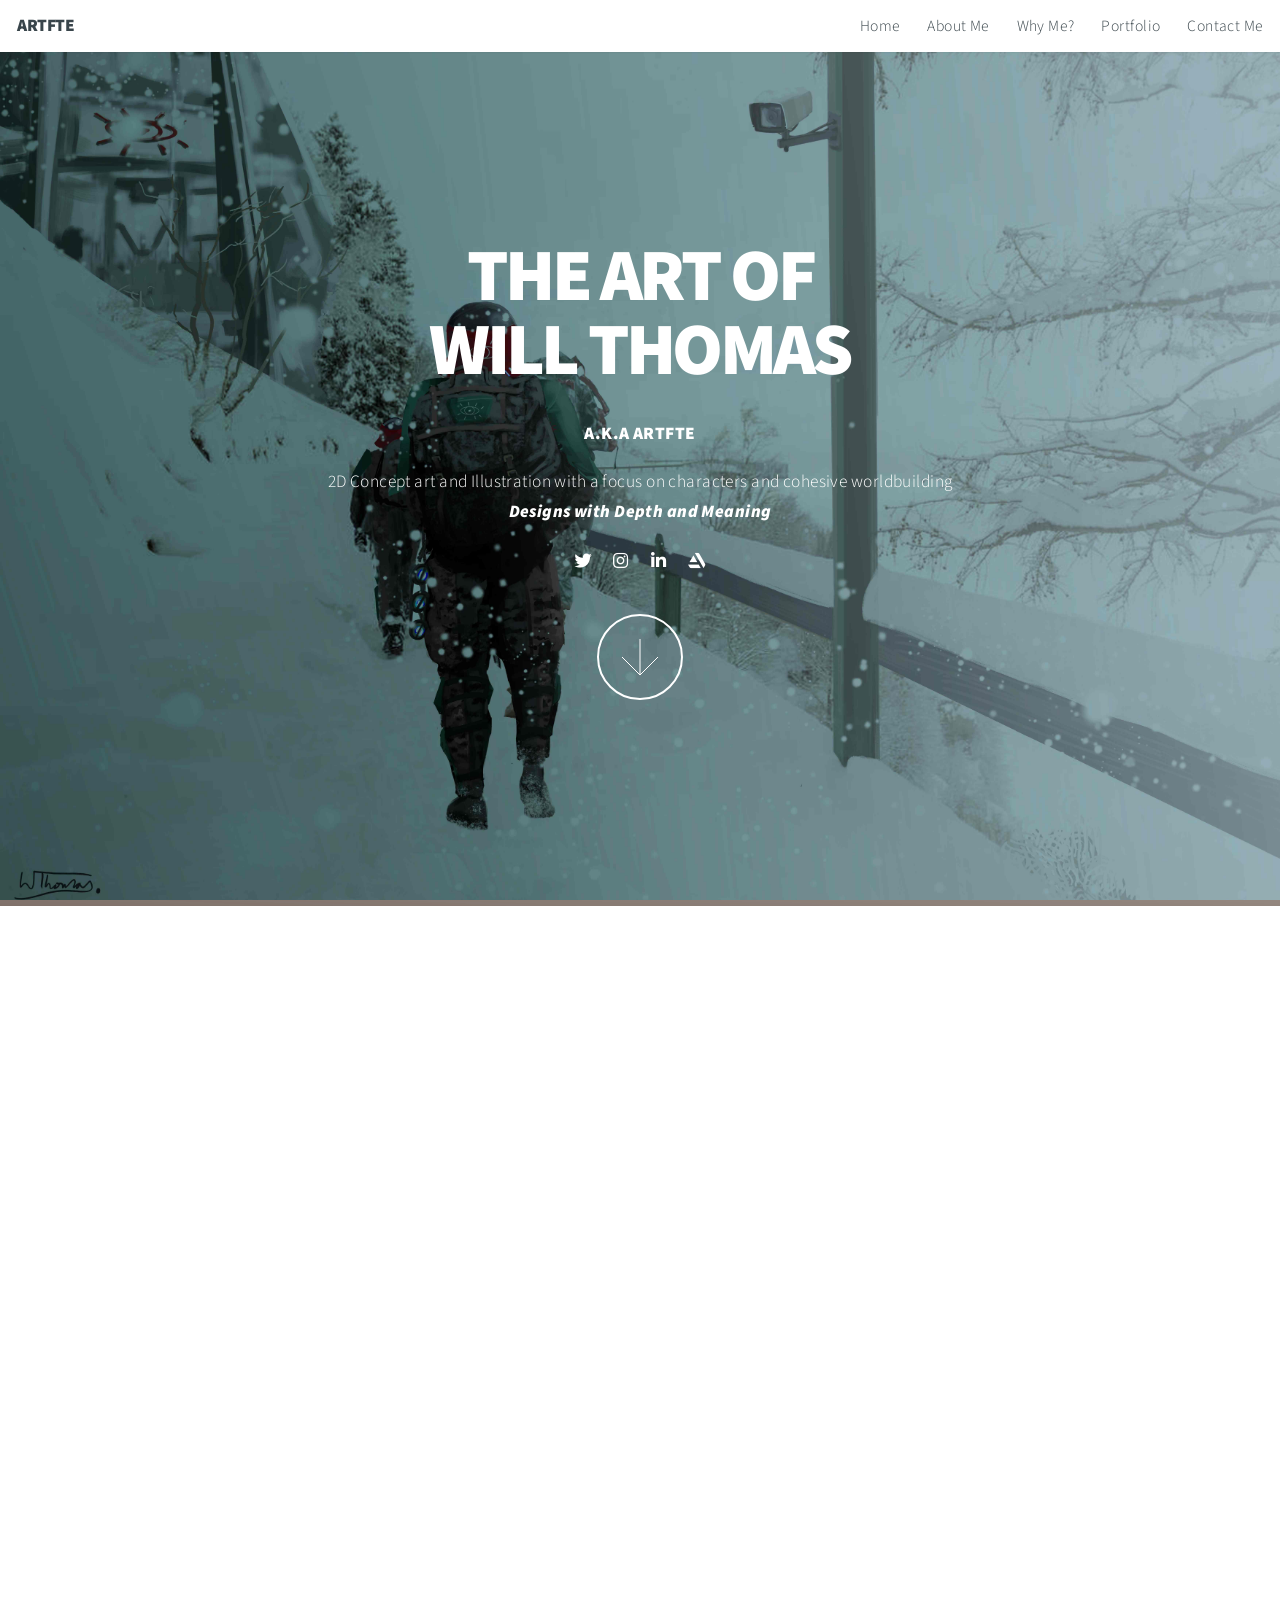
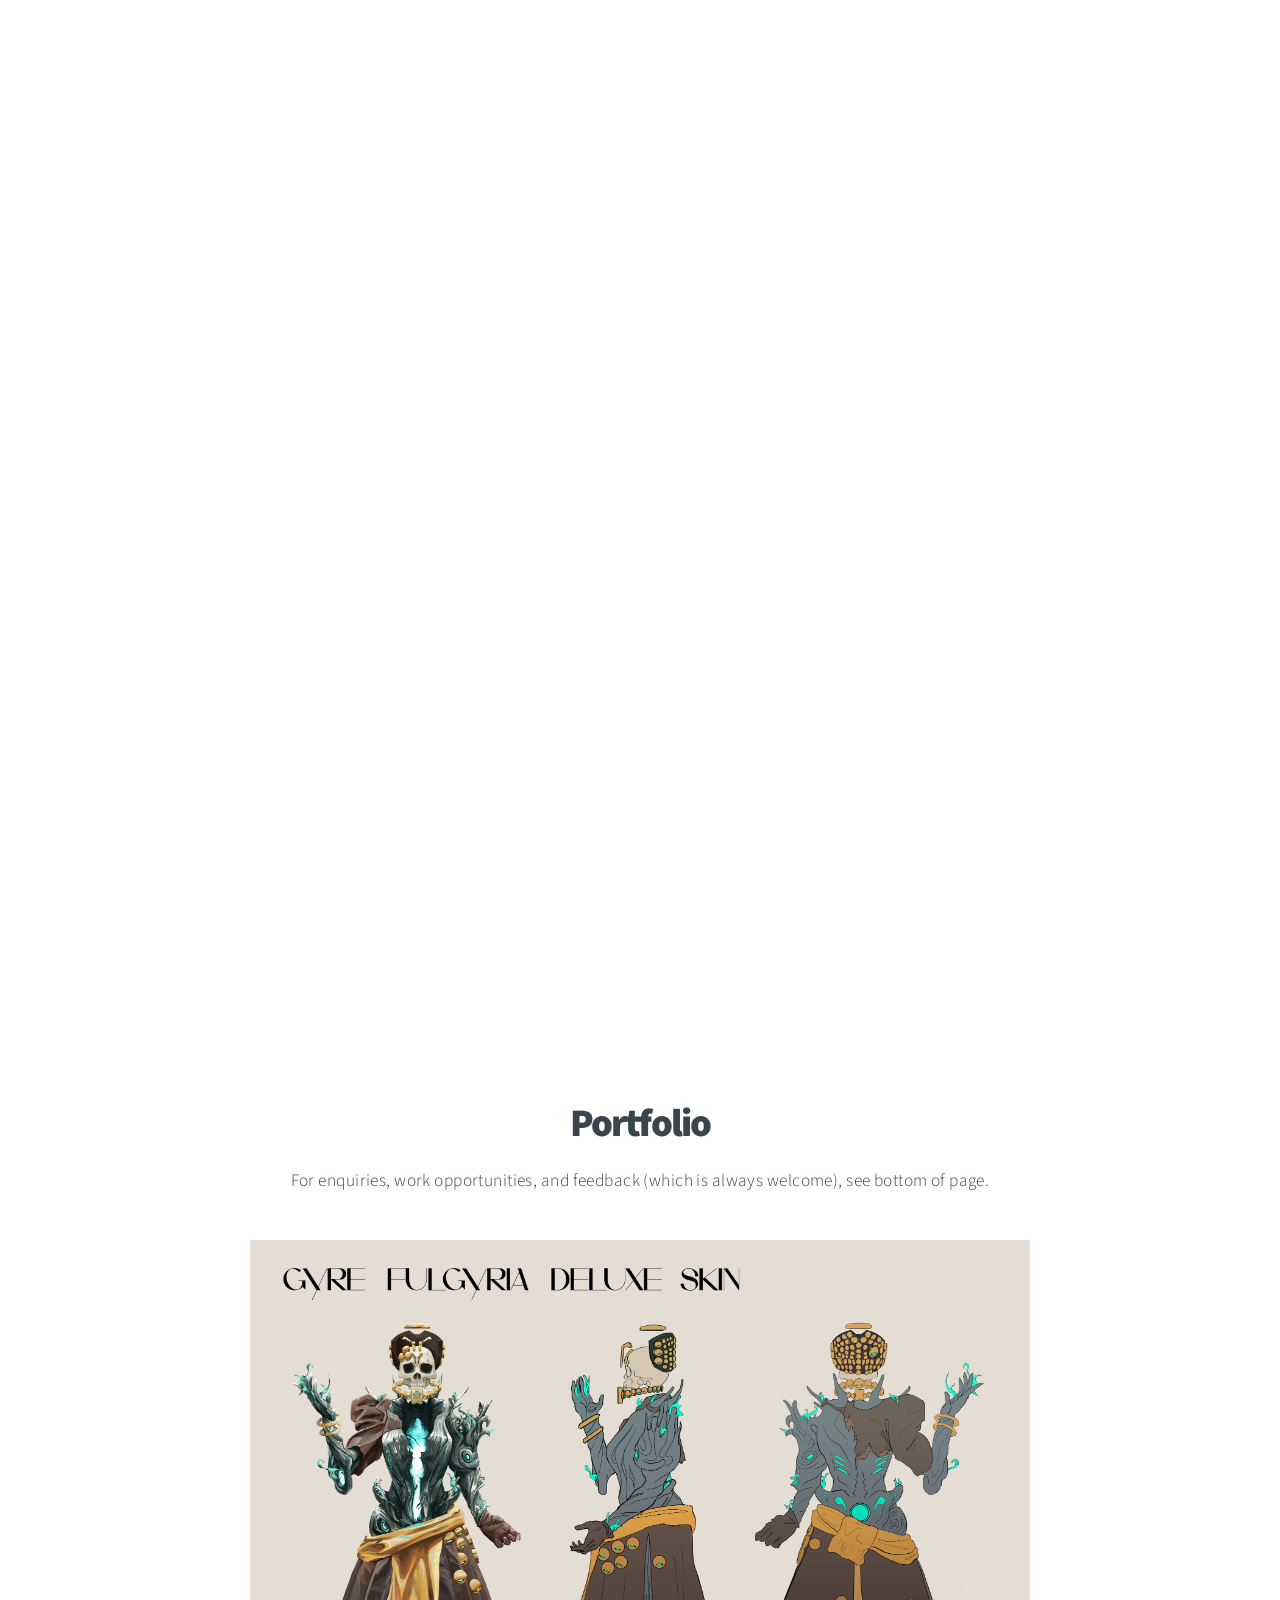
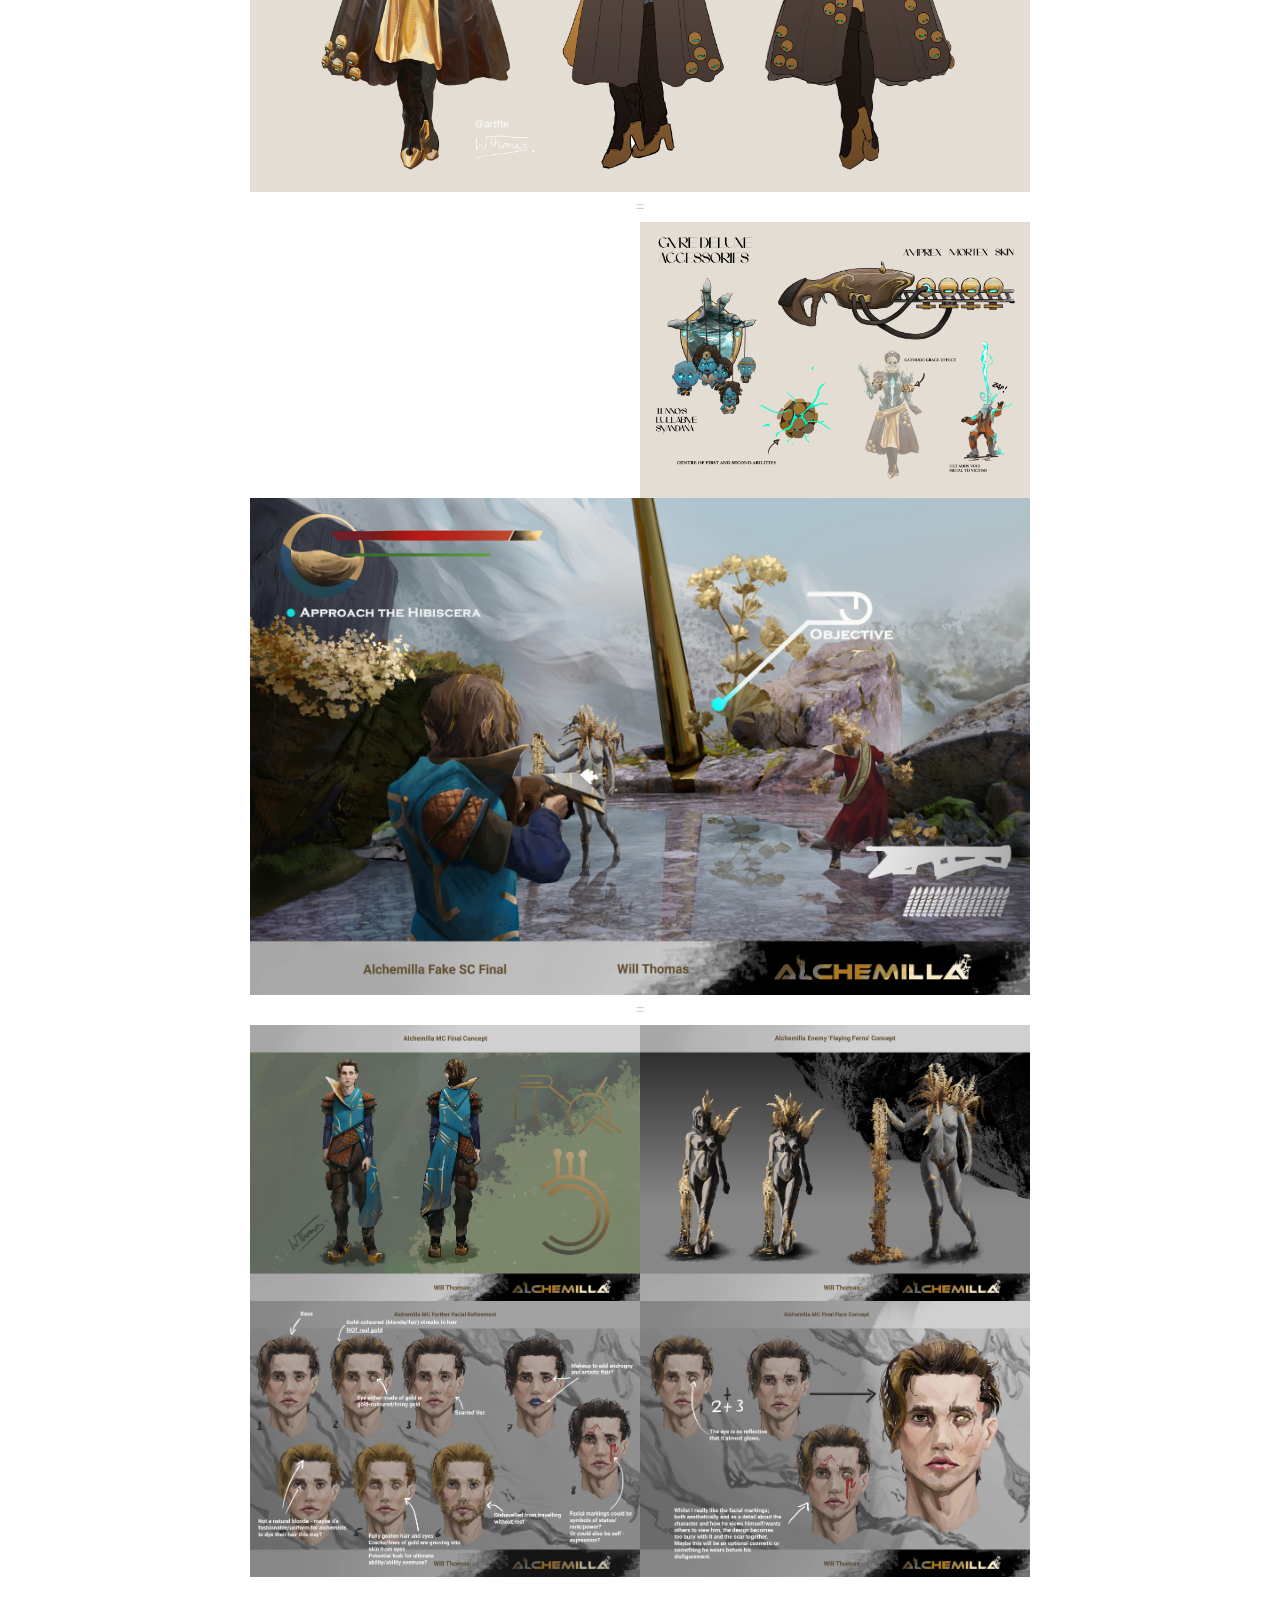
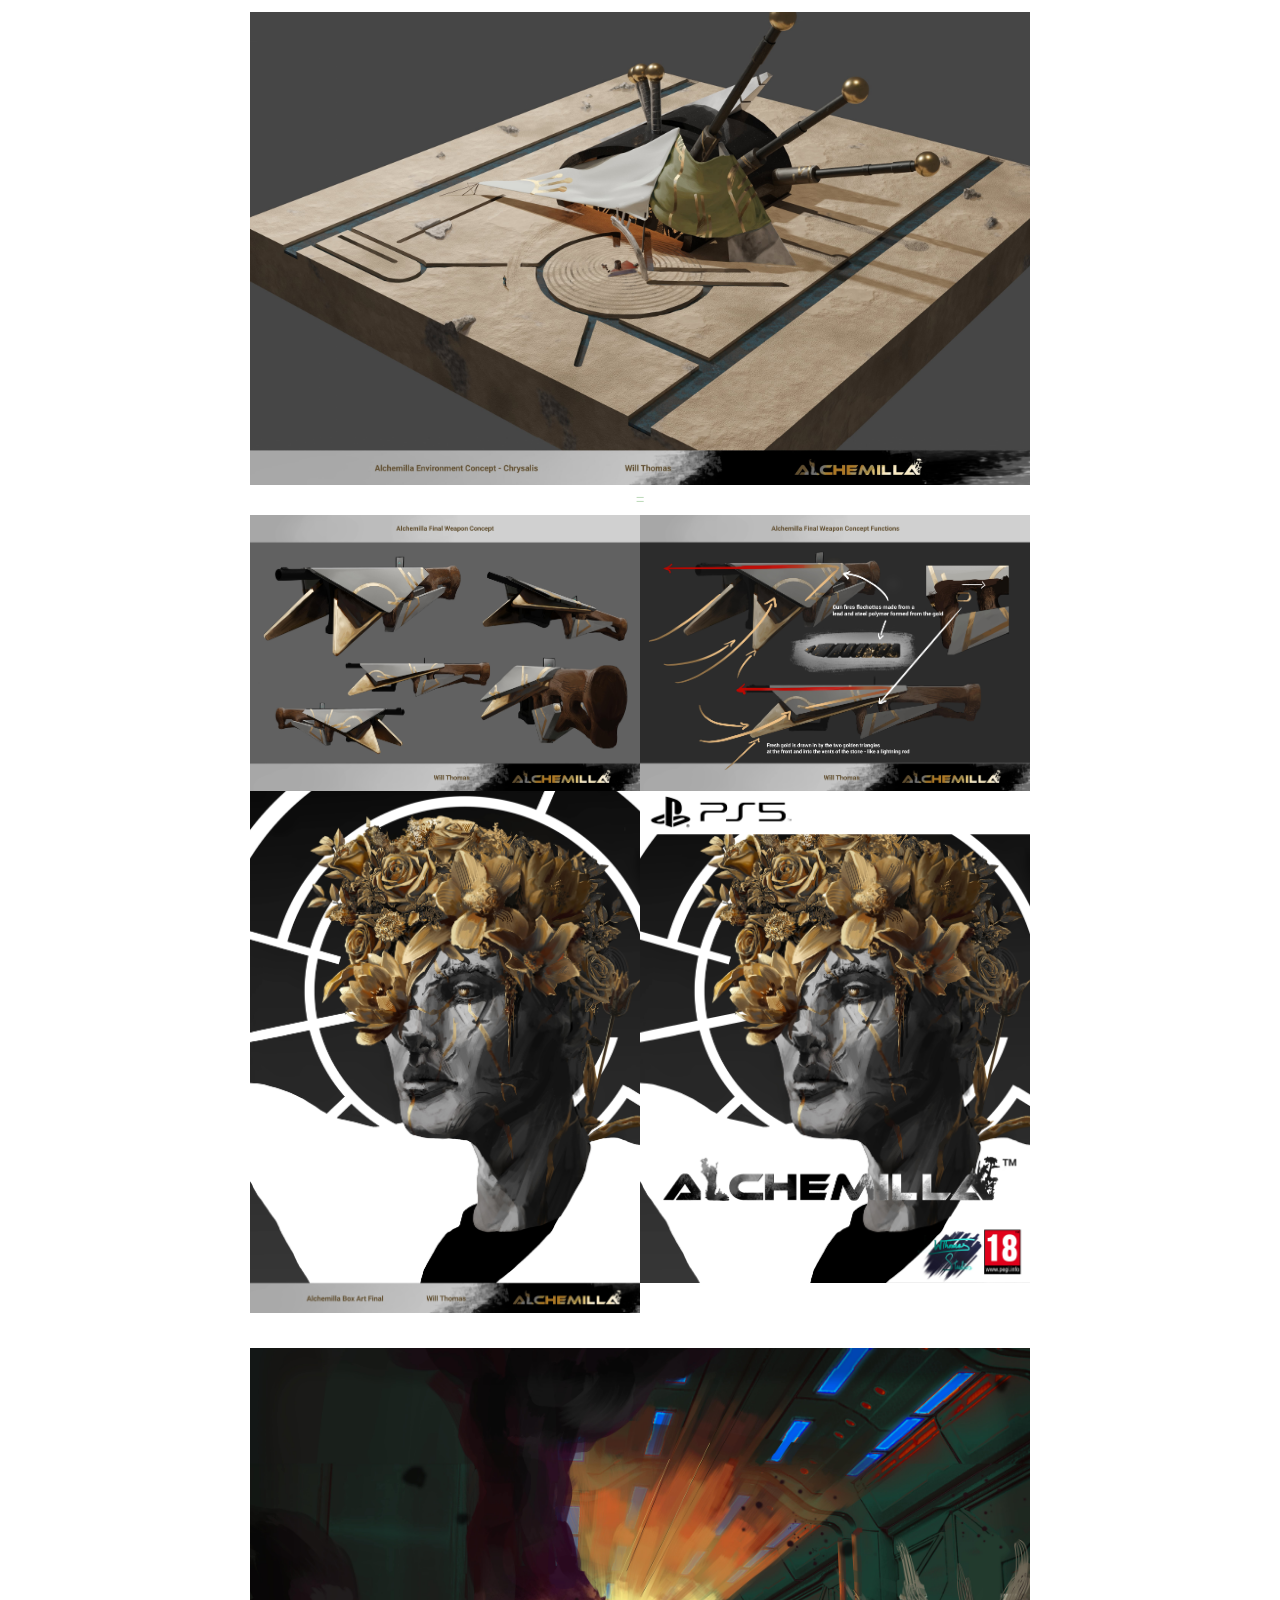
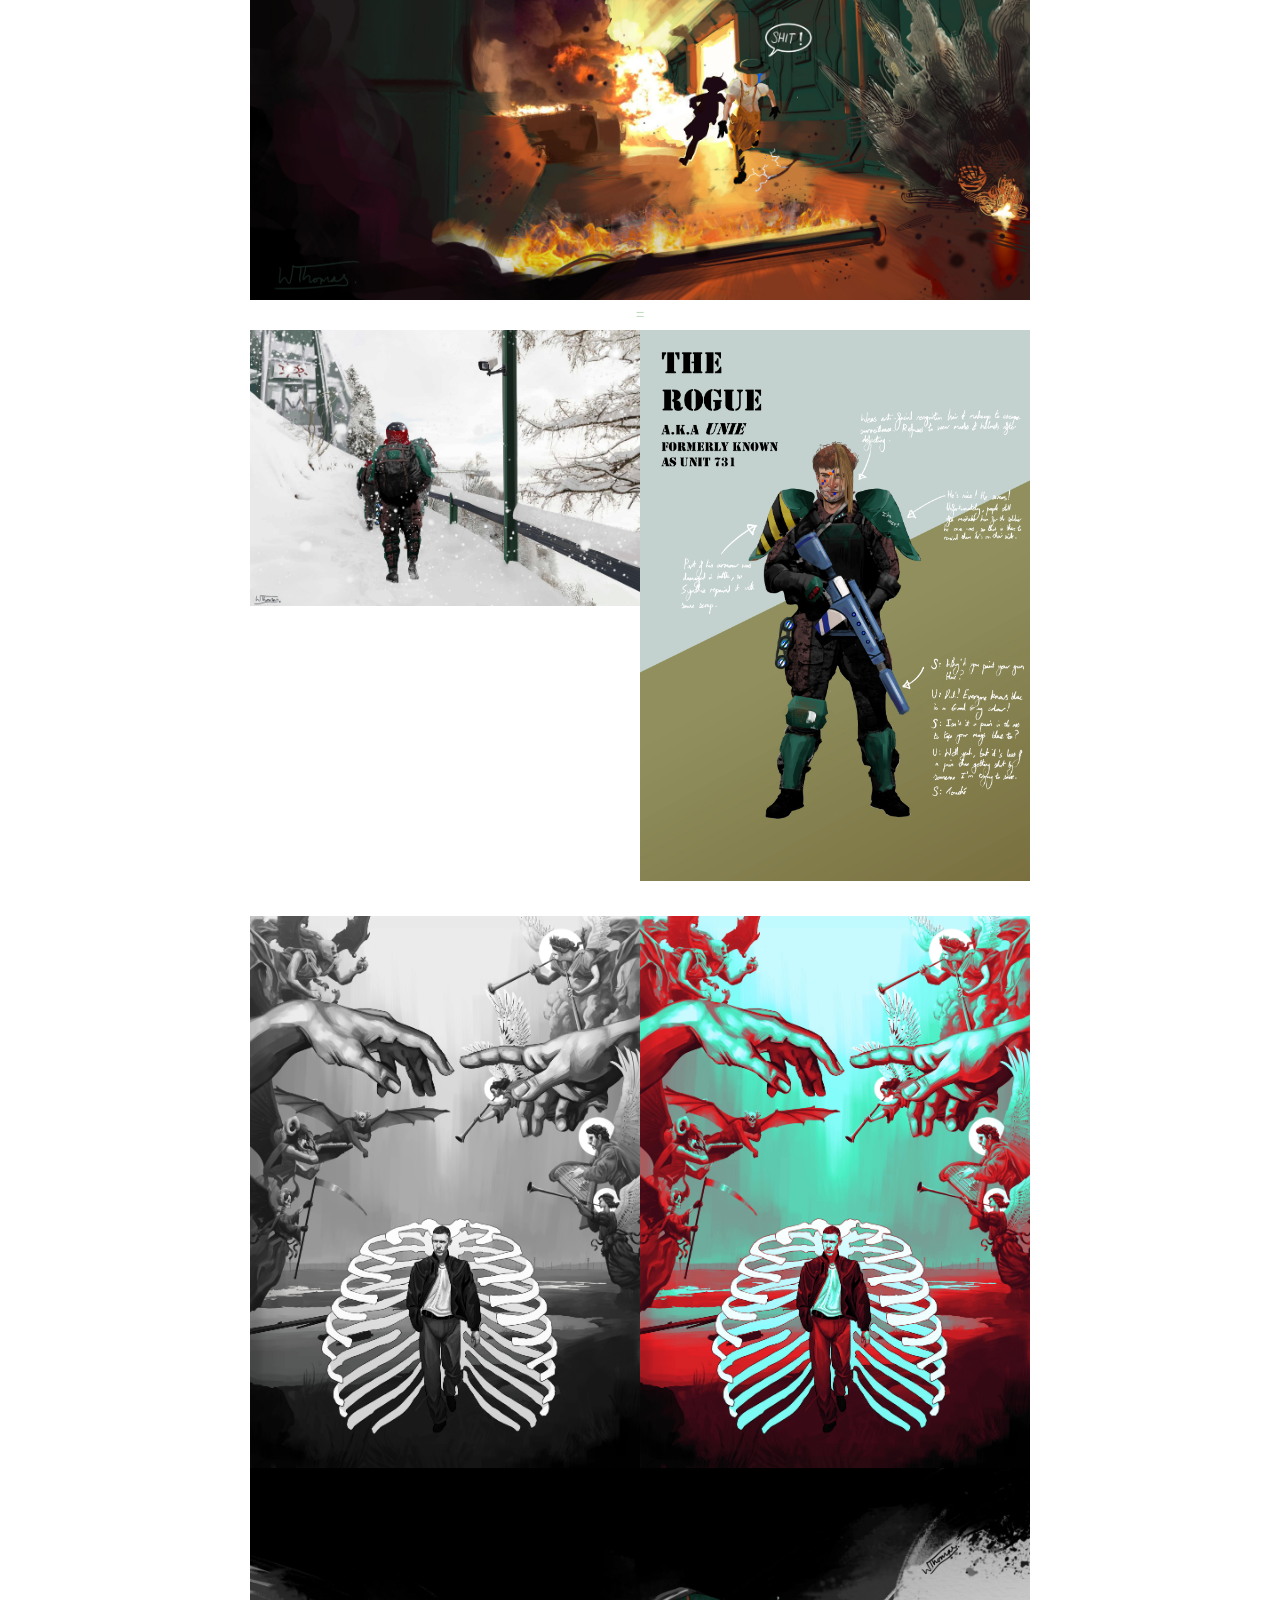
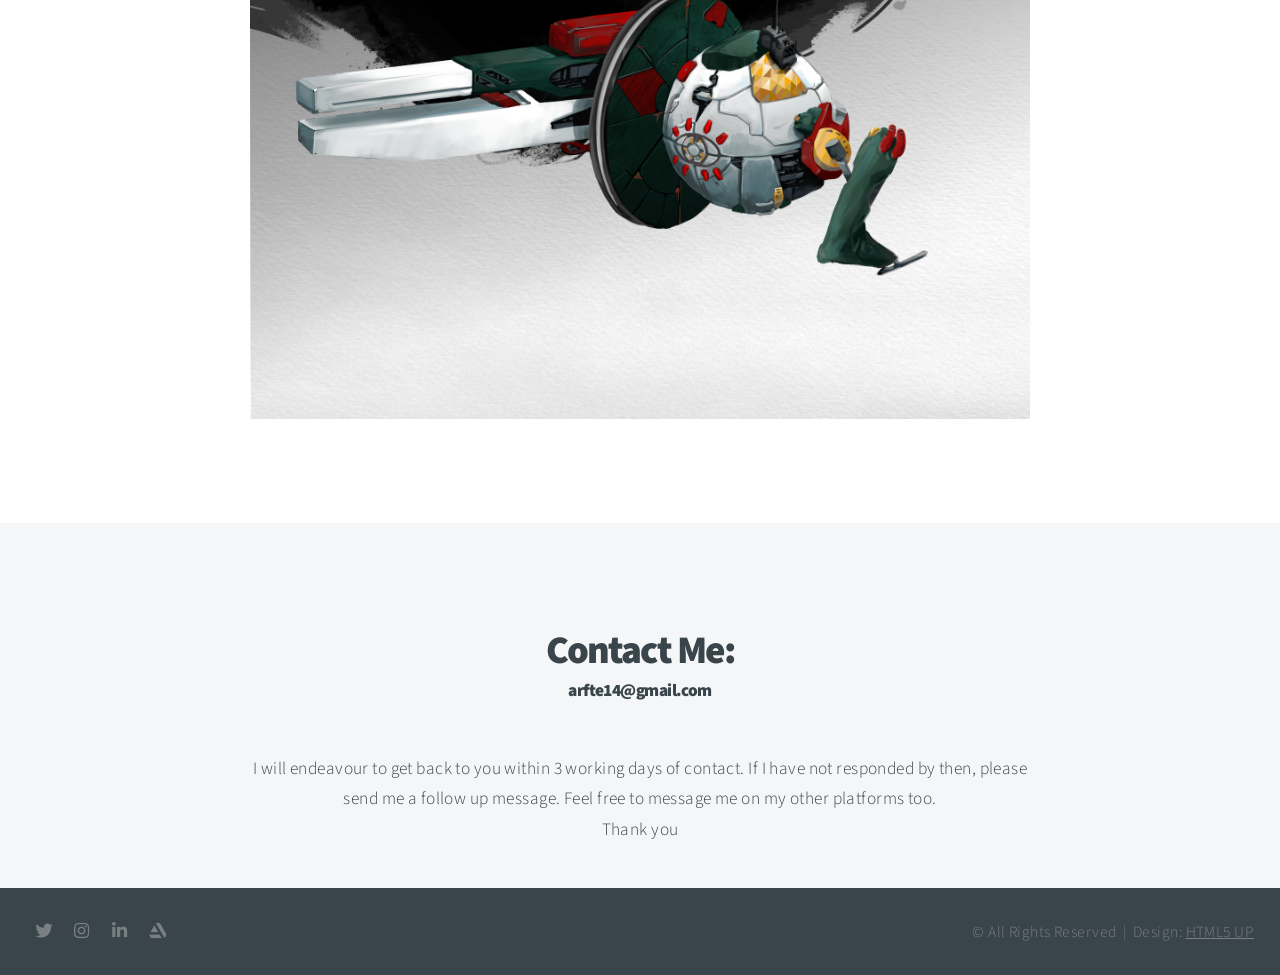
==== commit 18246138: "Fix: index issue" ====
--- a/index.html
+++ b/index.html
@@ -16,14 +16,14 @@
 
 		<!-- Header -->
 			<header id="header">
-				<h1>Big Picture</h1>
+				<h1>ARTFTE</h1>
 				<nav>
 					<ul>
-						<li><a href="#intro">Intro</a></li>
-						<li><a href="#one">What I Do</a></li>
-						<li><a href="#two">Who I Am</a></li>
-						<li><a href="#work">My Work</a></li>
-						<li><a href="#contact">Contact</a></li>
+						<li><a href="#intro">Home</a></li>
+						<li><a href="#one">About Me</a></li>
+						<li><a href="#two">Why Me?</a></li>
+						<li><a href="#work">Portfolio</a></li>
+						<li><a href="#contact">Contact Me</a></li>
 					</ul>
 				</nav>
 			</header>
@@ -39,9 +39,18 @@
 						<p>2D Concept art and Illustration with a focus on characters and cohesive worldbuilding
 							<br> <strong><i>Designs with Depth and Meaning</i></strong>
 						</p>
-					<footer>
+					
+					</footer>
+                    <!-- Icons -->
+					<ul class="icons">
+						<li><a href="https://twitter.com/artfte" class="icon brands fa-twitter"><span class="label">Twitter</span></a></li>
+						<li><a href="https://www.instagram.com/artfte14/" class="icon brands fa-instagram"><span class="label">Instagram</span></a></li>
+						<li><a href="https://www.linkedin.com/in/william-thomas-892128242/" class="icon brands fa-linkedin-in"><span class="label">LinkedIn</span></a></li>
+						
+						<li><a href="https://www.artstation.com/artfte" class="icon brands fa-artstation"><span class="label">Artstation</span></a></li>
+					</ul>
+                    <footer>
 						<a href="#one" class="button style2 down">More</a>
-					</footer>
 				</div>
 			</section>
 
@@ -76,32 +85,62 @@
 			<section id="work" class="main style3 primary">
 				<div class="content">
 					<header>
-						<h2>My Work</h2>
-						<p>Lorem ipsum dolor sit amet et sapien sed elementum egestas dolore condimentum.
-						Fusce blandit ultrices sapien, in accumsan orci rhoncus eu. Sed sodales venenatis
-						arcu, id varius justo euismod in. Curabitur egestas consectetur magna vitae.</p>
+						<h2>Portfolio</h2>
+						<p>For enquiries, work opportunities, and feedback (which is always welcome), see bottom of page.</p>
 					</header>
 
 					<!-- Gallery  -->
 						<div class="gallery">
+                            <a href="Web Ver Images/Gyre Deluxe Ref Sheet Web.png" class="image fit"><img src="Web Ver Images/Gyre Deluxe Ref Sheet Web.png" title="Warframe Fan Project Gyre 'Fulgyria' Deluxe Skin Concept">=</a>
 							<article class="from-left">
-								<a href="images/fulls/01.jpg" class="image fit"><img src="images/thumbs/01.jpg" title="The Anonymous Red" alt="" /></a>
+								<a href="Web Ver Images/Gyre Deluxe Skin Ult Web Ver.png" style="margin: 0px 0px 35px 0px;" class="image fit"><img src="Web Ver Images/Gyre Deluxe Skin Ult Web Ver.png" title="Warframe Fan Gyre Deluxe Skin Ref Sheet" alt="" /></a>
 							</article>
 							<article class="from-right">
-								<a href="images/fulls/02.jpg" class="image fit"><img src="images/thumbs/02.jpg" title="Airchitecture II" alt="" /></a>
+								<a href="Web Ver Images/Gyre Deluxe Skin Accessories Web.png" class="image fit"><img src="Web Ver Images/Gyre Deluxe Skin Accessories Web.png" title="Warframe Fan Gyre Deluxe Accessories Ref Sheet" alt="" /></a>
+							</article>
+							<a href="Web Ver Images/Alchemilla/Alchemilla Fake SC Final with UI-min.jpg" class="image fit"><img src="Web Ver Images/Alchemilla/Alchemilla Fake SC Final with UI-min.jpg" title="Mock Gameplay Screenshot from 'Alchemilla' Personal Project">=</a>
+							<article class="from-left">
+								<a href="Web Ver Images/Alchemilla/Alchemilla MC final concept JPEG-min.jpg" class="image fit"><img src="Web Ver Images/Alchemilla/Alchemilla MC final concept JPEG-min.jpg" title="Alchemilla Main Character Concept" alt="" /></a>
+							</article>
+							<article class="from-right">
+								<a href="Web Ver Images/Alchemilla/Alchemilla Enemy Concepts 2-min.jpg" class="image fit"><img src="Web Ver Images/Alchemilla/Alchemilla Enemy Concepts 2-min.jpg" title="'Flaying Ferns' Enemy Concept for Alchemilla Project" alt="" /></a>
 							</article>
 							<article class="from-left">
-								<a href="images/fulls/03.jpg" class="image fit"><img src="images/thumbs/03.jpg" title="Air Lounge" alt="" /></a>
+								<a href="Web Ver Images/Alchemilla/Alchemilla MC Further Facial Refinement annotated-min.jpg" style="margin: 0px 0px 35px 0px; " class="image fit"><img src="Web Ver Images/Alchemilla/Alchemilla MC Further Facial Refinement annotated-min.jpg" title="Alchemilla MC Facial Refinement Process" alt="" /></a>
 							</article>
 							<article class="from-right">
-								<a href="images/fulls/04.jpg" class="image fit"><img src="images/thumbs/04.jpg" title="Carry on" alt="" /></a>
+								<a href="Web Ver Images/Alchemilla/Alchemilla MC Face Final Annotated-min.jpg" style="margin: 0px 0px 35px 0px; " class="image fit"><img src="Web Ver Images/Alchemilla/Alchemilla MC Face Final Annotated-min.jpg" title="Alchemilla MC Final Face" alt="" /></a>
+							</article>
+							<br>
+							
+						</br>
+							<a href="Web Ver Images/Alchemilla/Alchemilla Environment Final Building Final Concept-min.jpg" class="image fit"><img src="Web Ver Images/Alchemilla/Alchemilla Environment Final Building Final Concept-min.jpg" title="Alchemilla Environment/Building Concept: 'Chrysalis'" alt="">=</a>
+							<article class="from-left">
+								<a href="Web Ver Images/Alchemilla/Alchemilla Weapon Concept Final-min.jpg" class="image fit"><img src="Web Ver Images/Alchemilla/Alchemilla Weapon Concept Final-min.jpg" title="Alchemilla MC Weapon Concept. It draws gold off enemies to convert into ammo." alt=""></a>
+							</article>
+							<article class="from-right">
+								<a href="Web Ver Images/Alchemilla/Alchemilla Weapon Concept Final Functions-min.jpg" class="image fit"><img src="Web Ver Images/Alchemilla/Alchemilla Weapon Concept Final Functions-min.jpg" title="Alchemilla MC Weapon Functions" ></a>
 							</article>
 							<article class="from-left">
-								<a href="images/fulls/05.jpg" class="image fit"><img src="images/thumbs/05.jpg" title="The sparkling shell" alt="" /></a>
+								<a href="Web Ver Images/Alchemilla/Alchemilla Box Art Final-min.jpg" style="margin: 0px 0px 35px 0px; " class="image fit"><img src="Web Ver Images/Alchemilla/Alchemilla Box Art Final-min.jpg" title="Alchemilla Mock Game Box Art Illustration"></a>
 							</article>
 							<article class="from-right">
-								<a href="images/fulls/06.jpg" class="image fit"><img src="images/thumbs/06.jpg" title="Bent IX" alt="" /></a>
+								<a href="Web Ver Images/Alchemilla/Alchemilla Box Art Final with text no border-min.jpg" style="margin: 0px 0px 35px 0px; " class="image fit"><img src="Web Ver Images/Alchemilla/Alchemilla Box Art Final with text no border-min.jpg" title="Disclaimer: Playstation or Pegi are not involved with or aware of this image. This is a mock up only." alt=""></a>
 							</article>
+							<a href="Web Ver Images/Behind the Veil/Factory Explosion JPEG-min.jpg" class="image fit"><img src="Web Ver Images/Behind the Veil/Factory Explosion JPEG-min.jpg" title="Factory explosion scene from old personal project 'Behind the Veil'" alt="">=</a>
+														<article class="from-left">
+								<a href="Web Ver Images/Behind the Veil/Snowy Mountain Road JPEG-min.jpg" class="image fit"><img src="Web Ver Images/Behind the Veil/Snowy Mountain Road JPEG-min.jpg" title="Snowy mountain road outside the factory - 'Behind the Veil'" alt=""></a>
+							</article>
+							<article class="from-right">
+								<a href="Web Ver Images/Behind the Veil/Character concept Rogue Annotated JPEG-min.jpg" style="margin: 0px 0px 35px 0px; " class="image fit"><img src="Web Ver Images/Behind the Veil/Character concept Rogue Annotated JPEG-min.jpg" title="'The Rogue' - one of the main characters from 'Behind the Veil'" alt=""></a>
+							</article>
+							<article class="from-left">
+								<a href="Web Ver Images/Miscellaneous/Matt Maeson My Hand artwork final BnW finished JPEG-min.jpg" class="image fit"><img src="Web Ver Images/Miscellaneous/Matt Maeson My Hand artwork final BnW finished JPEG-min.jpg" title="Fan Illustration of Matt Maeson's song 'My Hand' BnW" alt=""></a>
+							</article>
+							<article class="from-right">
+								<a href="Web Ver Images/Miscellaneous/Matt Maeson My Hand artwork final Colour finished JPEG-min.jpg" class="image fit"><img src="Web Ver Images/Miscellaneous/Matt Maeson My Hand artwork final Colour finished JPEG-min.jpg" title="Fan Illustration of Matt Maeson's song 'My Hand'" alt=""></a>
+							</article>
+							<a href="Web Ver Images/Miscellaneous/Mech Final Concept JPEG-min.jpg" class="image fit"><img src="Web Ver Images/Miscellaneous/Mech Final Concept JPEG-min.jpg" title="Mech Concept from a university project"></a>
 						</div>
 
 				</div>
@@ -111,21 +150,16 @@
 			<section id="contact" class="main style3 secondary">
 				<div class="content">
 					<header>
-						<h2>Say Hello.</h2>
-						<p>Lorem ipsum dolor sit amet et sapien sed elementum egestas dolore condimentum.</p>
+						<h2>Contact Me:
+						</h2>
+						<h1><a href="artfte14@gmail.com">arfte14@gmail.com</a></h1>
+						<p> 
+							<br>
+							I will endeavour to get back to you within 3 working days of contact. If I have not responded by then, please send me a follow up message. 
+                            Feel free to message me on my other platforms too.
+							<br> Thank you
+                        </p>
 					</header>
-					<div class="box">
-						<form method="post" action="#">
-							<div class="fields">
-								<div class="field half"><input type="text" name="name" placeholder="Name" /></div>
-								<div class="field half"><input type="email" name="email" placeholder="Email" /></div>
-								<div class="field"><textarea name="message" placeholder="Message" rows="6"></textarea></div>
-							</div>
-							<ul class="actions special">
-								<li><input type="submit" value="Send Message" /></li>
-							</ul>
-						</form>
-					</div>
 				</div>
 			</section>
 
@@ -134,17 +168,16 @@
 
 				<!-- Icons -->
 					<ul class="icons">
-						<li><a href="#" class="icon brands fa-twitter"><span class="label">Twitter</span></a></li>
-						<li><a href="#" class="icon brands fa-facebook-f"><span class="label">Facebook</span></a></li>
-						<li><a href="#" class="icon brands fa-instagram"><span class="label">Instagram</span></a></li>
-						<li><a href="#" class="icon brands fa-linkedin-in"><span class="label">LinkedIn</span></a></li>
-						<li><a href="#" class="icon brands fa-dribbble"><span class="label">Dribbble</span></a></li>
-						<li><a href="#" class="icon brands fa-pinterest"><span class="label">Pinterest</span></a></li>
+						<li><a href="https://twitter.com/artfte" class="icon brands fa-twitter"><span class="label">Twitter</span></a></li>
+						<li><a href="https://www.instagram.com/artfte14/" class="icon brands fa-instagram"><span class="label">Instagram</span></a></li>
+						<li><a href="https://www.linkedin.com/in/william-thomas-892128242/" class="icon brands fa-linkedin-in"><span class="label">LinkedIn</span></a></li>
+						
+						<li><a href="https://www.artstation.com/artfte" class="icon brands fa-artstation"><span class="label">Artstation</span></a></li>
 					</ul>
 
 				<!-- Menu -->
 					<ul class="menu">
-						<li>&copy; Untitled</li><li>Design: <a href="https://html5up.net">HTML5 UP</a></li>
+						<li>&copy; All Rights Reserved</li><li>Design: <a href="https://html5up.net">HTML5 UP</a></li>
 					</ul>
 
 			</footer>
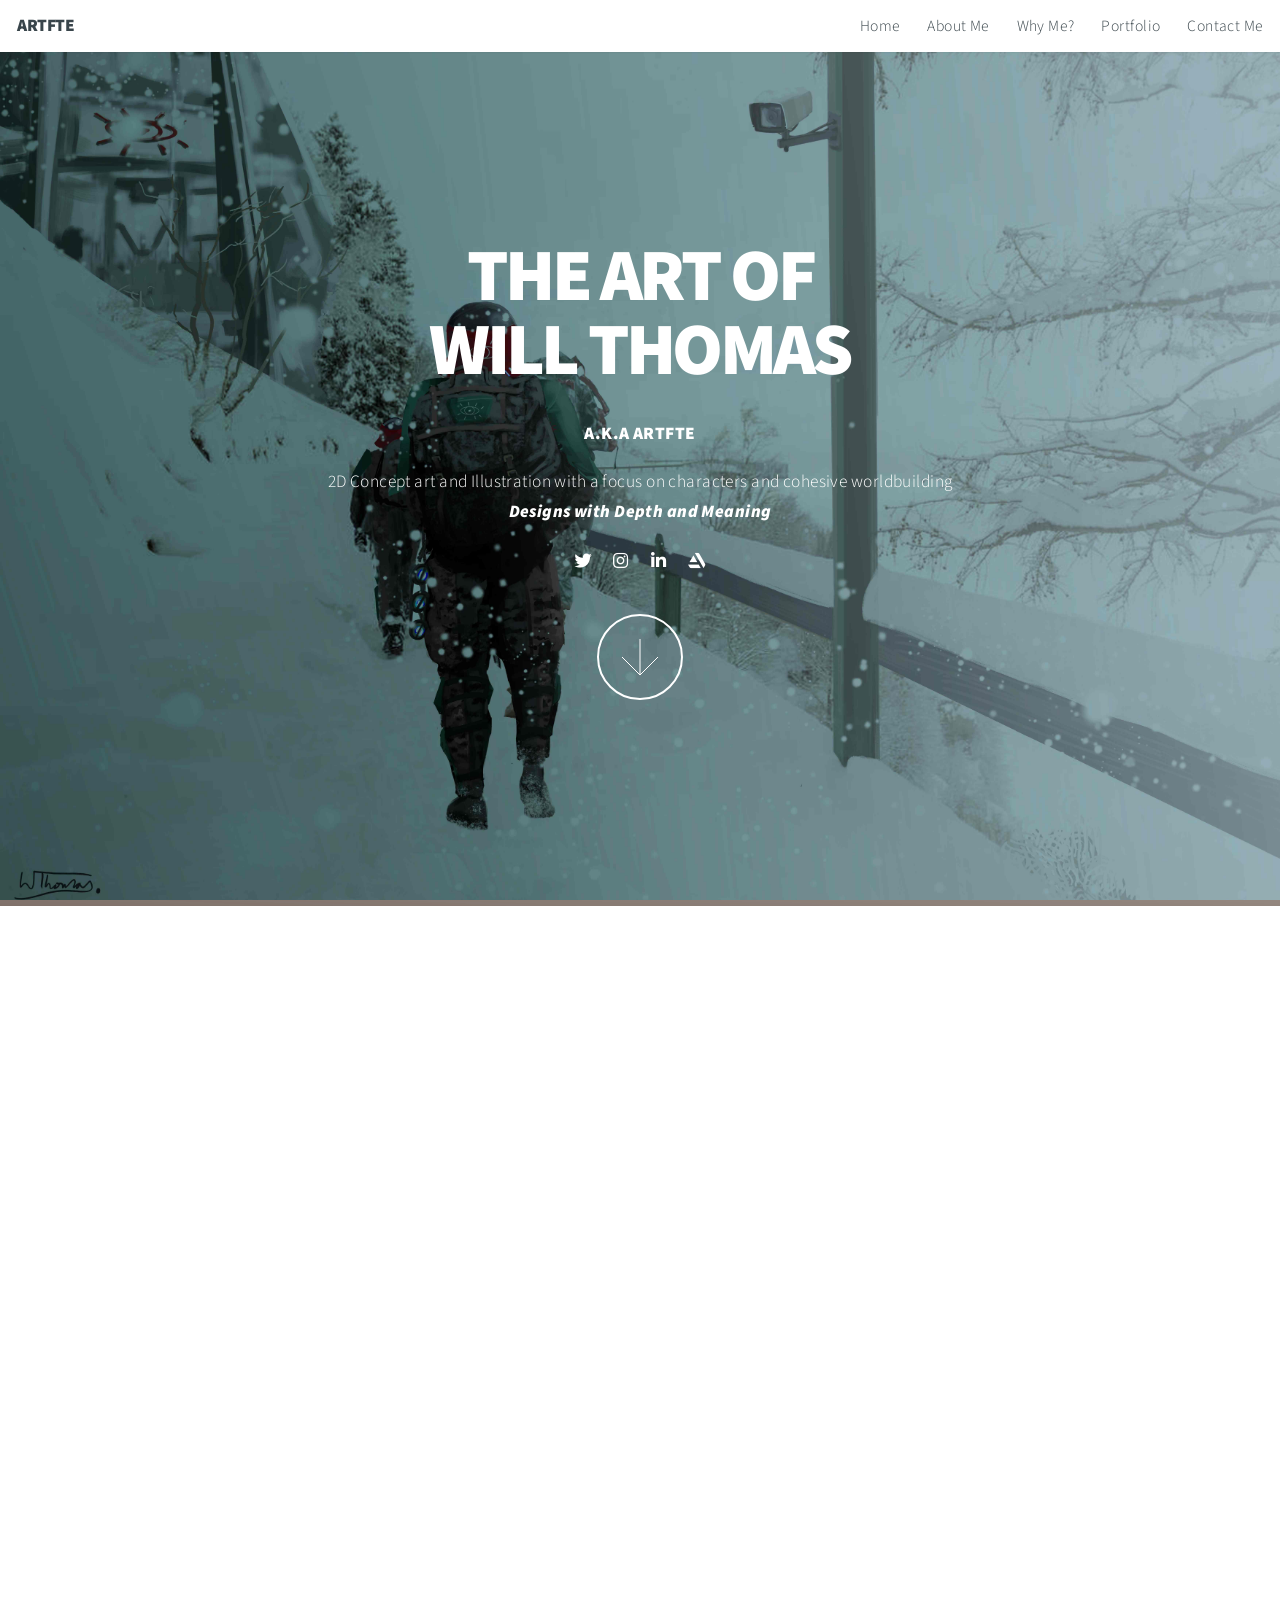
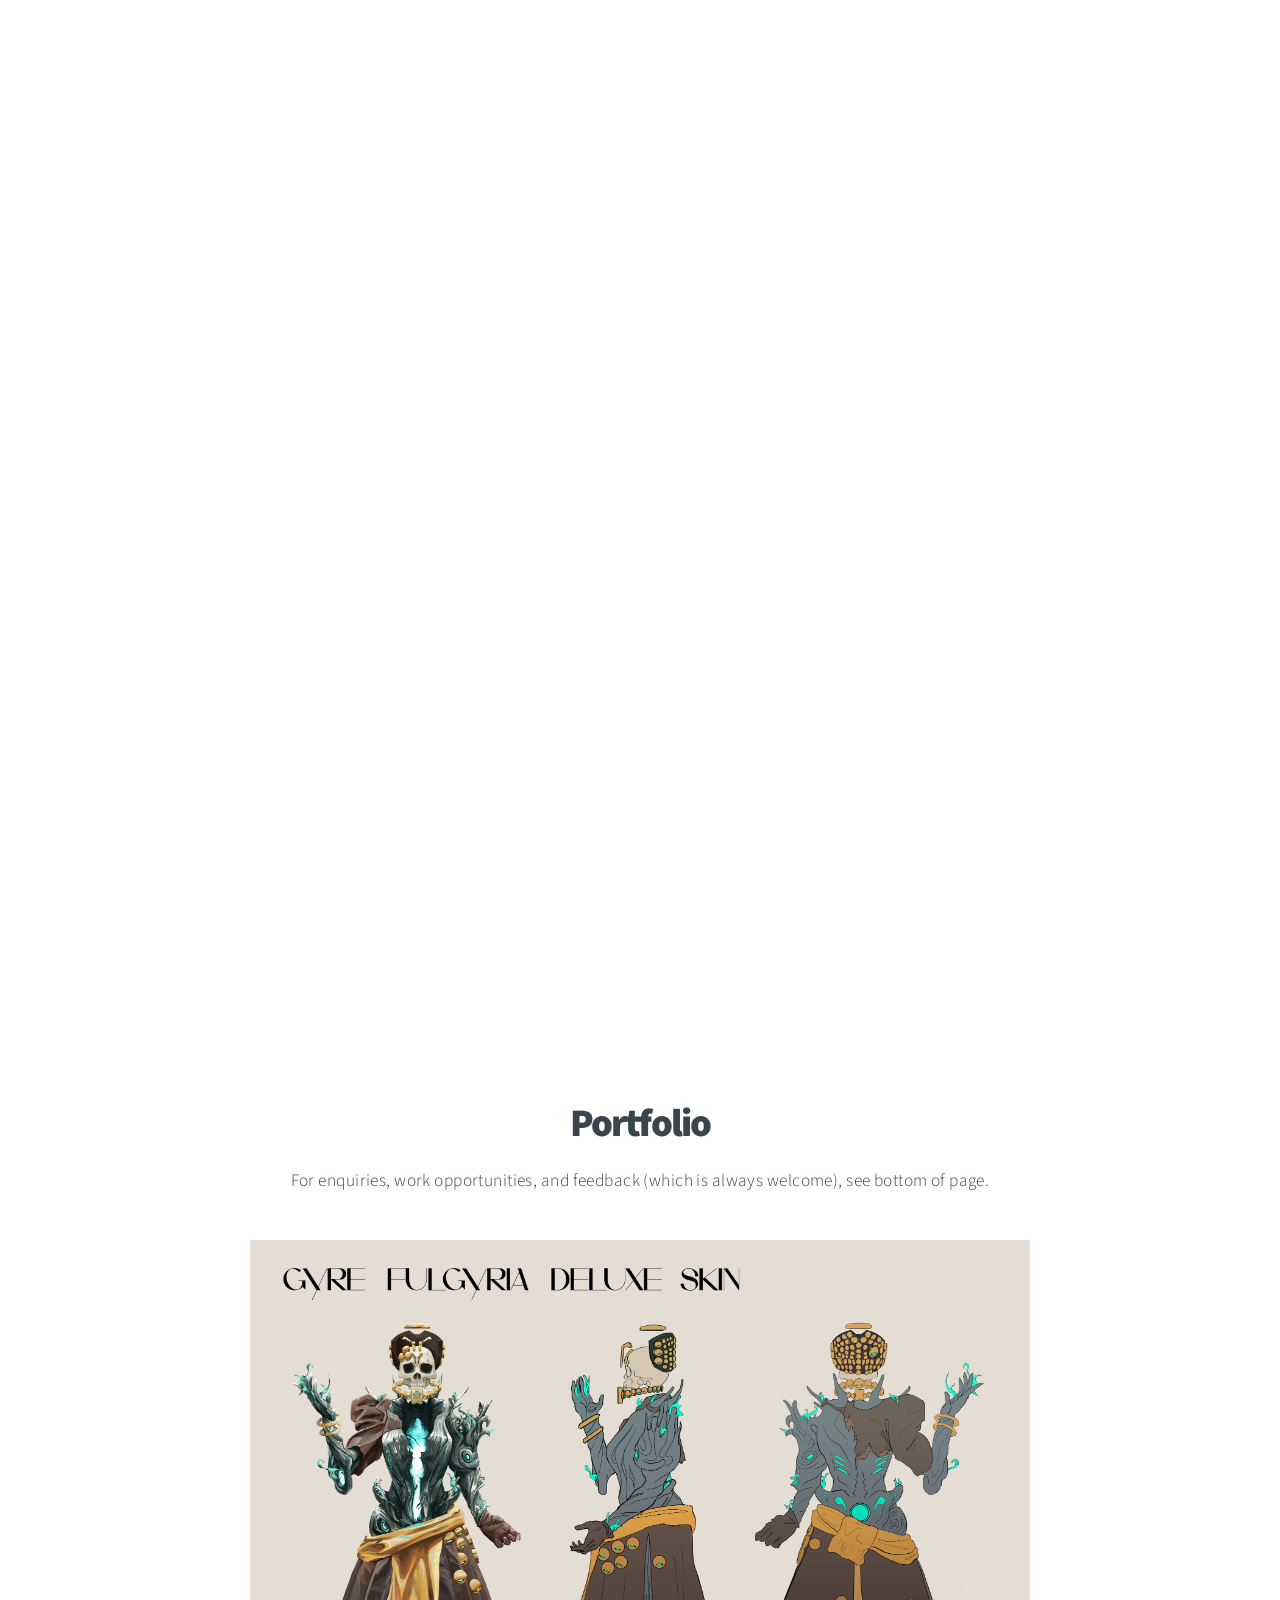
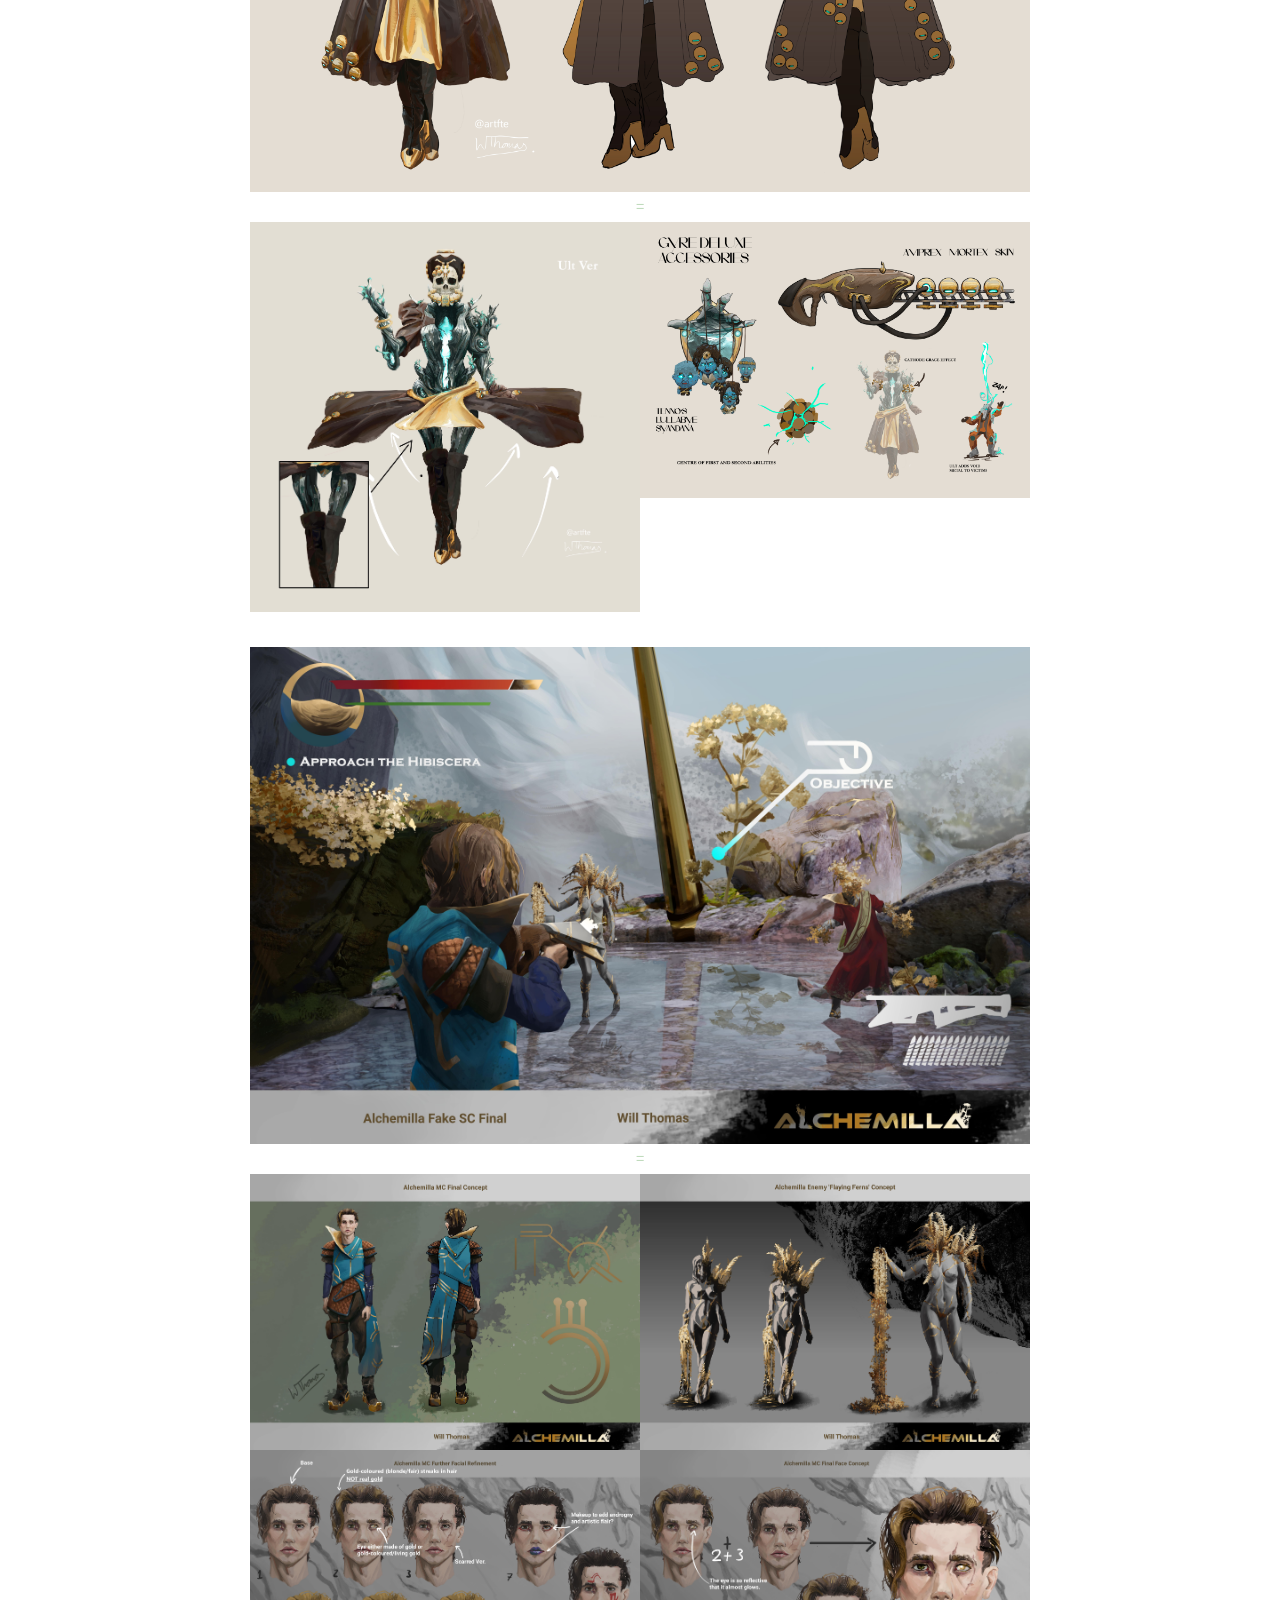
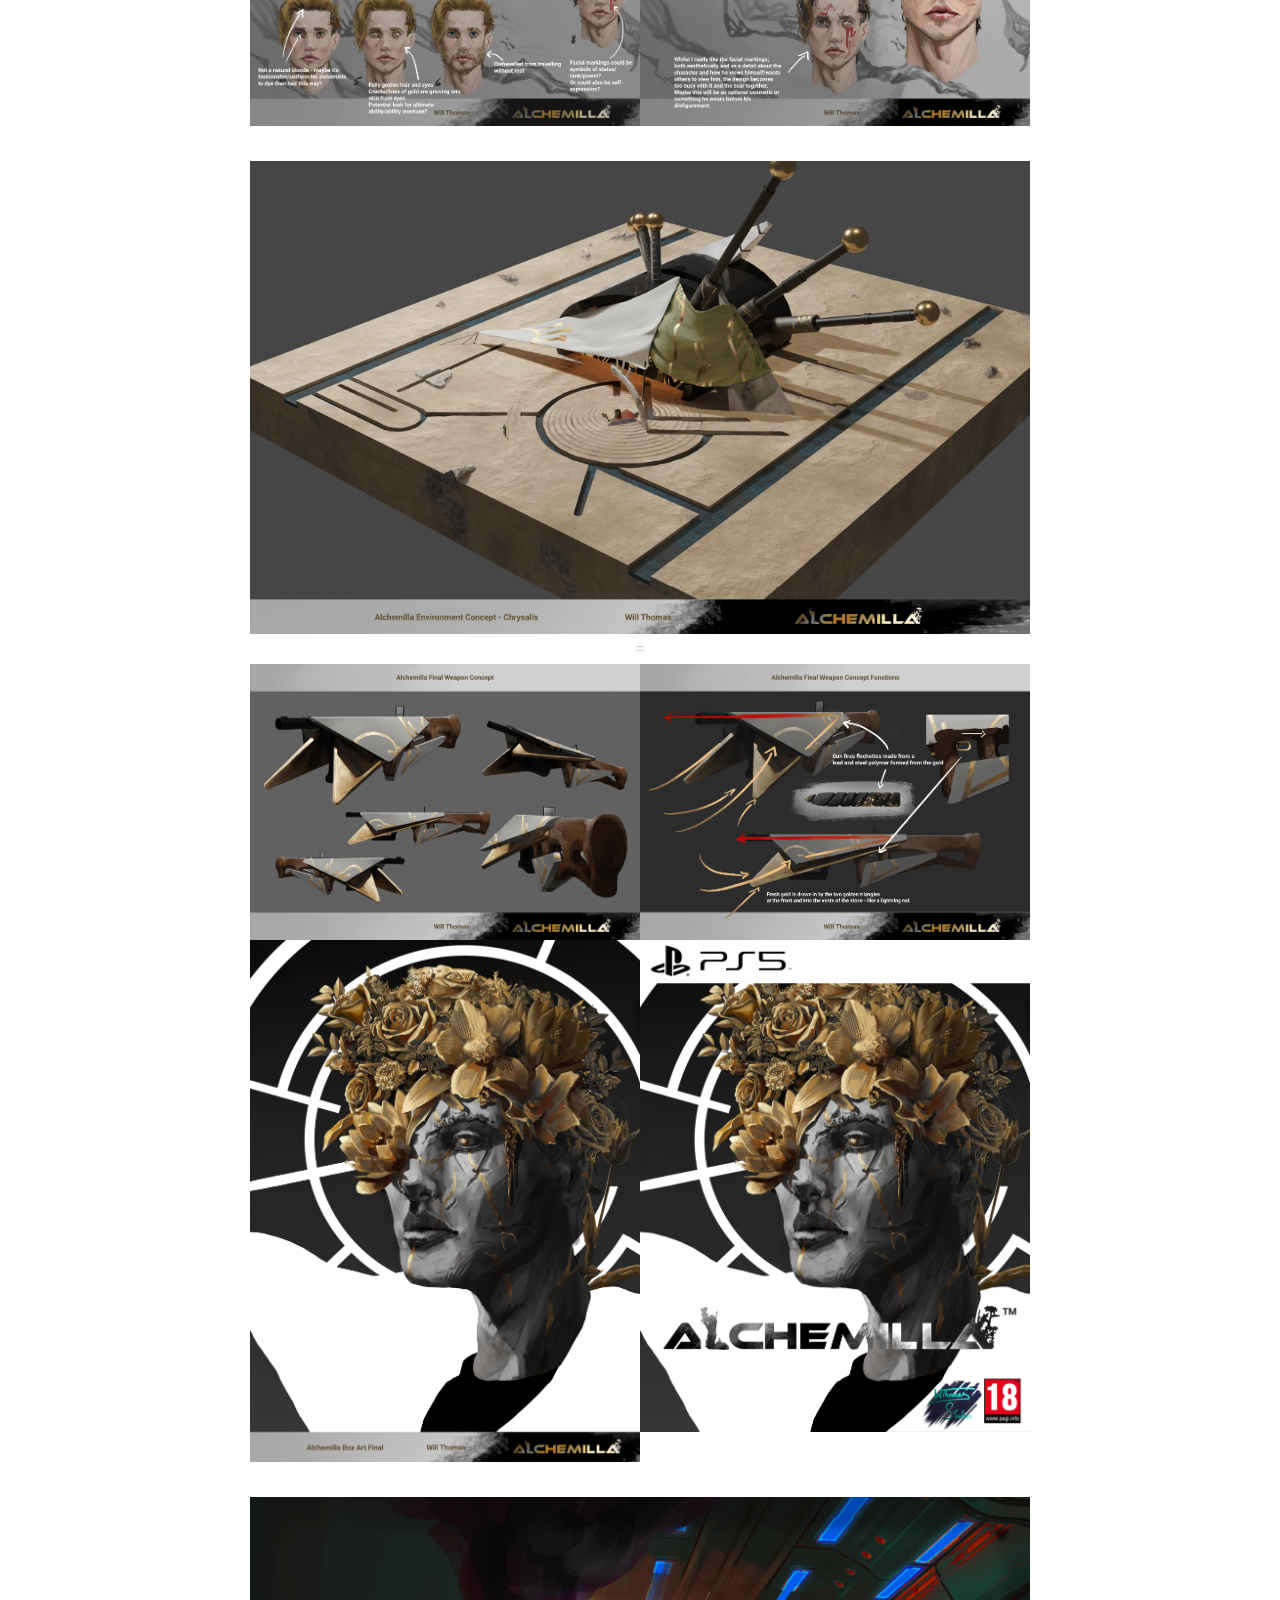
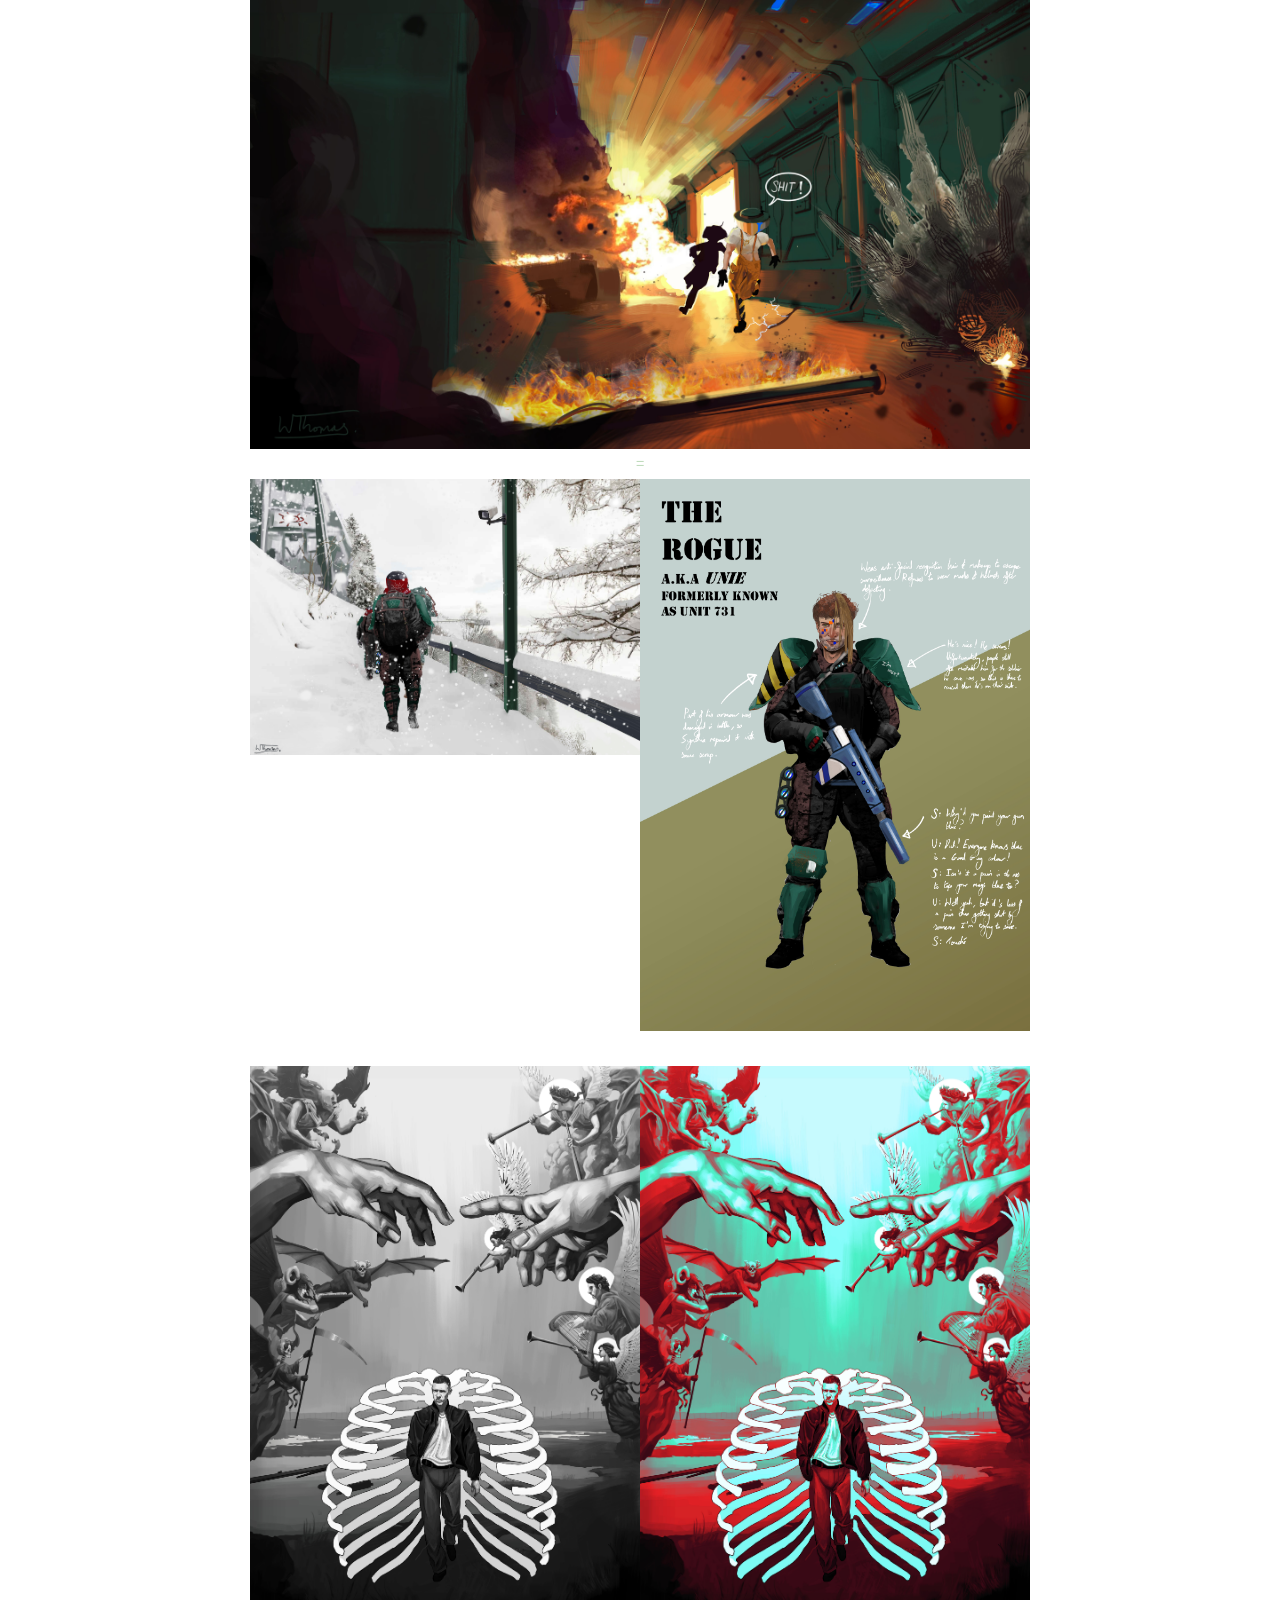
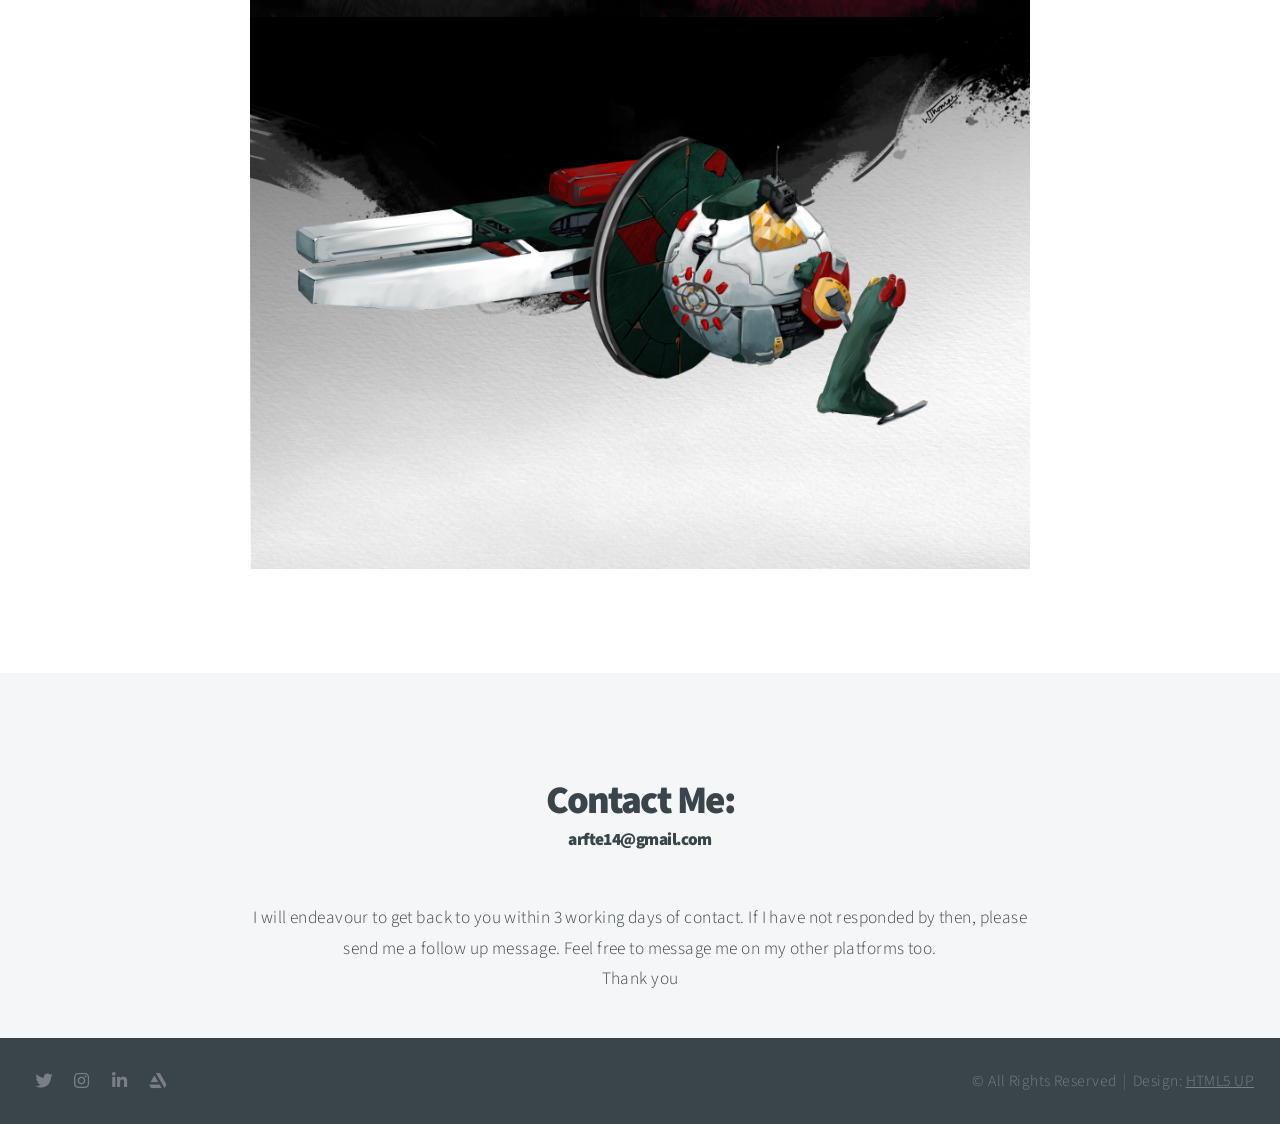
==== commit ffe07075: "Fixed gyre" ====
--- a/index.html
+++ b/index.html
@@ -93,7 +93,7 @@
 						<div class="gallery">
                             <a href="Web Ver Images/Gyre Deluxe Ref Sheet Web.png" class="image fit"><img src="Web Ver Images/Gyre Deluxe Ref Sheet Web.png" title="Warframe Fan Project Gyre 'Fulgyria' Deluxe Skin Concept">=</a>
 							<article class="from-left">
-								<a href="Web Ver Images/Gyre Deluxe Skin Ult Web Ver.png" style="margin: 0px 0px 35px 0px;" class="image fit"><img src="Web Ver Images/Gyre Deluxe Skin Ult Web Ver.png" title="Warframe Fan Gyre Deluxe Skin Ref Sheet" alt="" /></a>
+								<a href="Web Ver Images/Gyre 7.5 Deluxe Skin Void Entrati Polished Full Ult Ref JPEG-min.jpg" style="margin: 0px 0px 35px 0px;" class="image fit"><img src="Web Ver Images/Gyre 7.5 Deluxe Skin Void Entrati Polished Full Ult Ref JPEG-min.jpg" title="Warframe Fan Gyre Deluxe ultimate ability version" alt="" /></a>
 							</article>
 							<article class="from-right">
 								<a href="Web Ver Images/Gyre Deluxe Skin Accessories Web.png" class="image fit"><img src="Web Ver Images/Gyre Deluxe Skin Accessories Web.png" title="Warframe Fan Gyre Deluxe Accessories Ref Sheet" alt="" /></a>
